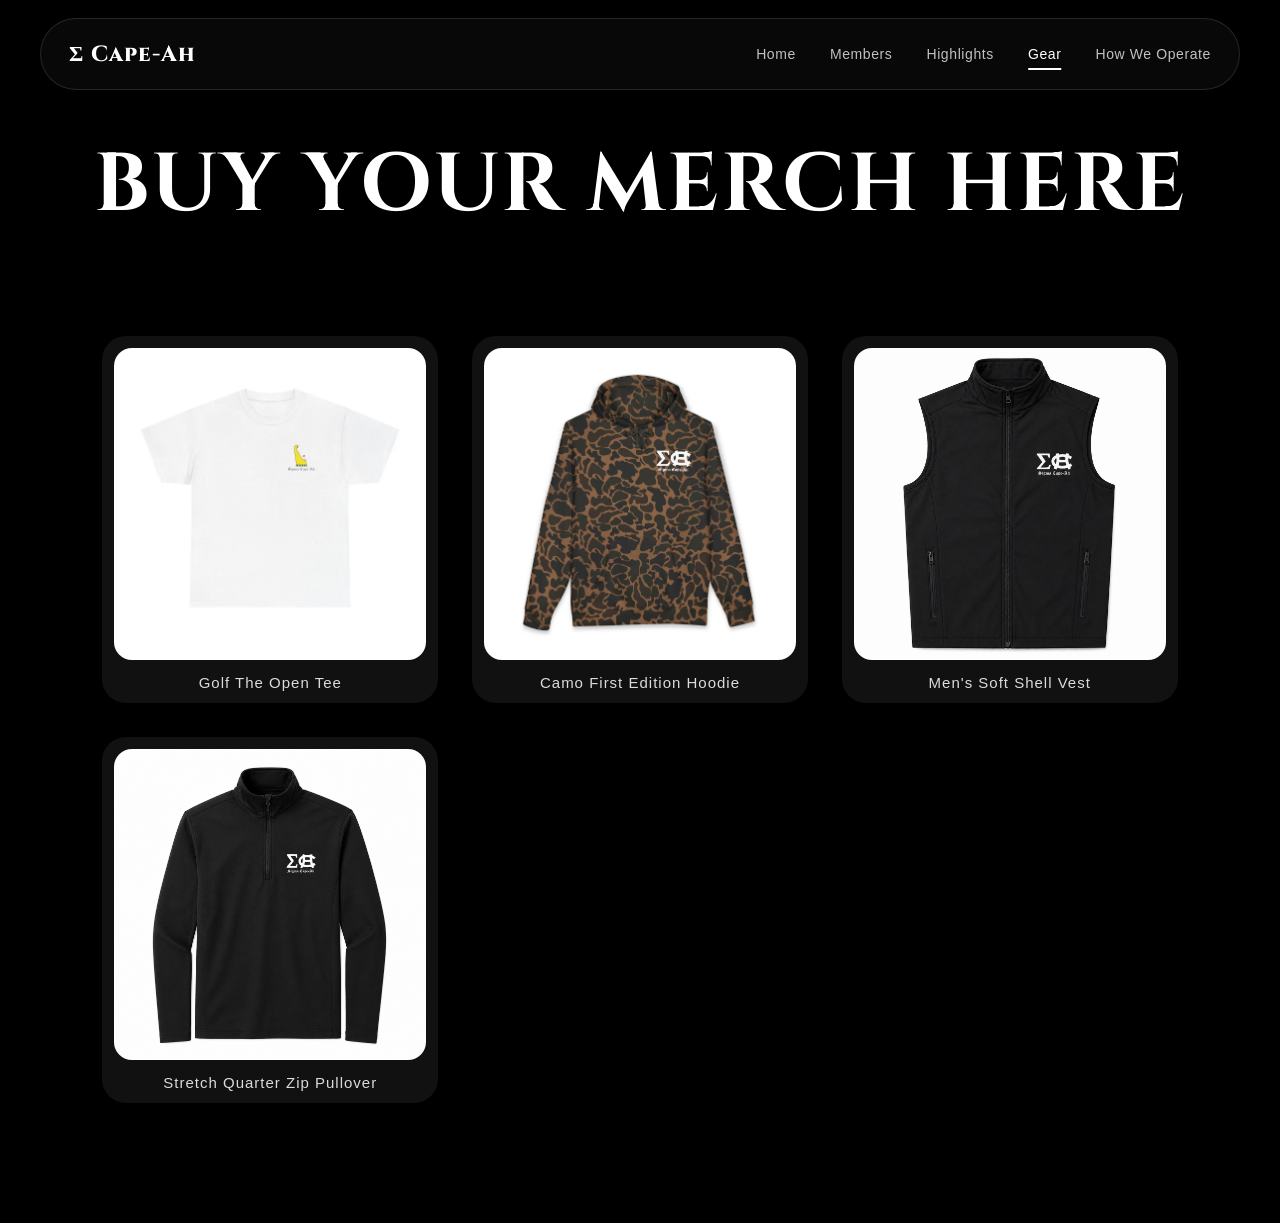
==== gear.html @ bfe8ae42 "gear Co-authored-by: Copilot <copilot@github.com>" ====
<!DOCTYPE html>
<html lang="en">
<head>
  <meta charset="UTF-8" />
  <meta name="viewport" content="width=device-width, initial-scale=1.0"/>
  <title>Gear | Sigma Cape-Ah</title>

  <link href="https://fonts.googleapis.com/css2?family=Cinzel:wght@500;700&family=Inter:wght@300;400;500&display=swap" rel="stylesheet">
  <link rel="stylesheet" href="styles.css" />
</head>

<body class="gear-page">

  <!-- NAVBAR -->
  <header class="navbar">
    <a href="index.html" class="logo">Σ Cape-Ah</a>

    <nav class="nav-links">
      <a href="index.html">Home</a>
      <a href="members.html">Members</a>
      <a href="highlights.html">Highlights</a>
      <a href="gear.html" class="active">Gear</a>
      <a href="operate.html">How We Operate</a>
    </nav>
  </header>

  <!-- PAGE TITLE -->
  <section class="gear-header">
    <h1>Buy Your Merch Here</h1>
  </section>

  <!-- GRID -->
  <section class="gear-section">

    <div class="gear-grid">

      <!-- ITEM 1 -->
      <a href="product1.html" class="gear-card">
        <img src="images/product1.png" alt="Gear Item">
        <p>Golf The Open Tee</p>
      </a>

      <!-- ITEM 2 -->
      <a href="product2.html" class="gear-card">
        <img src="images/product2.png" alt="Gear Item">
        <p>Camo First Edition Hoodie</p>
      </a>

      <!-- ITEM 3 -->
      <a href="product3.html" class="gear-card">
        <img src="images/product3.png" alt="Gear Item">
        <p>Men's Soft Shell Vest</p>
      </a>

      <!-- ADD MORE BELOW -->
      <a href="product4.html" class="gear-card">
        <img src="images/product4.png" alt="Gear Item">
        <p>Stretch Quarter Zip Pullover</p>
      </a>

    </div>

  </section>

</body>
</html>
---- styles.css ----
* {
  margin: 0;
  padding: 0;
  box-sizing: border-box;
}

body {
  background: #000;
  color: white;
  font-family: "Inter", sans-serif;
}

/* =======================
   MAIN NAVBAR - HOME PAGE
======================= */
.navbar {
  position: fixed;
  top: 18px;
  left: 50%;
  transform: translateX(-50%);
  width: calc(100% - 50px);
  max-width: 1200px;
  height: 72px;
  padding: 0 28px;
  display: flex;
  align-items: center;
  justify-content: space-between;
  background: rgba(12, 12, 12, 0.72);
  backdrop-filter: blur(18px);
  border: 1px solid rgba(255, 255, 255, 0.12);
  border-radius: 100px;
  z-index: 1000;
  transition: 0.35s ease;
}

.navbar.scrolled {
  top: 10px;
  height: 64px;
  background: rgba(0, 0, 0, 0.9);
  box-shadow: 0 18px 50px rgba(0, 0, 0, 0.55);
}

.logo {
  font-family: "Cinzel", serif;
  color: white;
  text-decoration: none;
  font-size: 22px;
  font-weight: 800;
  letter-spacing: 1px;
}

.nav-links {
  display: flex;
  gap: 34px;
}

.nav-links a {
  position: relative;
  color: rgba(255, 255, 255, 0.75);
  text-decoration: none;
  font-size: 14px;
  font-weight: 500;
  letter-spacing: 0.6px;
  transition: 0.25s ease;
}

.nav-links a:hover,
.nav-links a.active {
  color: white;
}

.nav-links a::after {
  content: "";
  position: absolute;
  left: 50%;
  bottom: -8px;
  width: 0;
  height: 2px;
  background: white;
  transform: translateX(-50%);
  transition: width 0.28s ease;
}

.nav-links a:hover::after,
.nav-links a.active::after {
  width: 100%;
}

/* =======================
   HOME HERO
======================= */
.hero {
  position: relative;
  height: 100vh;
  background-image: url("images/hero.JPG");
  background-size: cover;
  background-position: center;
  display: flex;
  align-items: center;
  justify-content: center;
}

.hero-overlay {
  position: absolute;
  inset: 0;
  background:
    linear-gradient(to bottom, rgba(0,0,0,0.35), #000),
    radial-gradient(circle at center, rgba(255,255,255,0.08), transparent 45%);
}

.hero-content {
  position: relative;
  z-index: 2;
  text-align: center;
  padding: 0 20px;
  animation: fadeUp 1s ease forwards;
}

.hero-content h1 {
  font-family: "Cinzel", serif;
  font-size: clamp(58px, 9vw, 130px);
  font-weight: 800;
  letter-spacing: 3px;
  text-transform: uppercase;
}

.hero-content p {
  margin-top: 18px;
  font-size: clamp(16px, 2vw, 26px);
  font-weight: 300;
  letter-spacing: 1.5px;
  opacity: 0.48;
}

/* =======================
   ABOUT SECTION
======================= */
.about-section {
  padding: 110px 8%;
  background: #000;
}

.about-row {
  display: grid;
  grid-template-columns: 1fr 1fr;
  gap: 80px;
  align-items: center;
}

.intro-row {
  margin-bottom: 55px;
}

.bottom-row {
  margin-top: 85px;
}

.section-label {
  font-family: "Cinzel", serif;
  color: rgba(255, 255, 255, 0.48);
  letter-spacing: 3px;
  text-transform: uppercase;
  margin-bottom: 18px;
}

.about-text h2 {
  font-family: "Cinzel", serif;
  font-size: clamp(34px, 5vw, 68px);
  line-height: 1.05;
  margin-bottom: 24px;
  text-transform: uppercase;
}

.about-text p:last-child {
  color: rgba(255, 255, 255, 0.68);
  line-height: 1.8;
  font-size: 16px;
  max-width: 620px;
}

.side-text {
  align-self: end;
}

.wide-image {
  width: 100%;
  height: 620px;
  overflow: hidden;
}

.wide-image img {
  width: 100%;
  height: 100%;
  object-fit: cover;
}

.blend-image {
  width: 100%;
  display: flex;
  justify-content: flex-end;
}

.blend-image img {
  width: 100%;
  max-width: 620px;
  height: auto;
  display: block;
  object-fit: contain;
  border: none;
  background: transparent;
}

/* =======================
   MEMBERS PAGE
======================= */
.members-page {
  background: #4A5168;
  color: white;
}

/* MEMBERS NAV AREA */
.members-top {
  background: #4A5168;
  padding: 34px 8% 26px;
}

.members-navbar {
  display: flex;
  align-items: center;
  justify-content: space-between;
}

.members-logo {
  font-family: "Cinzel", serif;
  color: white;
  text-decoration: none;
  font-size: 24px;
  font-weight: 800;
  letter-spacing: 1px;
}

.members-nav-links {
  display: flex;
  gap: 34px;
}

.members-nav-links a {
  position: relative;
  color: rgba(255,255,255,0.75);
  text-decoration: none;
  font-size: 14px;
  font-weight: 600;
  letter-spacing: 0.6px;
  transition: 0.25s ease;
}

.members-nav-links a:hover,
.members-nav-links a.active {
  color: white;
}

.members-nav-links a::after {
  content: "";
  position: absolute;
  left: 50%;
  bottom: -8px;
  width: 0;
  height: 2px;
  background: white;
  transform: translateX(-50%);
  transition: width 0.28s ease;
}

.members-nav-links a:hover::after,
.members-nav-links a.active::after {
  width: 100%;
}

/* MEMBERS HERO IMAGE */
.members-hero {
  width: 100%;
  background: #4A5168;
  display: flex;
  justify-content: center;
  padding: 0 0 70px;
}

.members-hero img {
  width: 100%;
  max-width: 1400px;
  height: auto;
  display: block;
}

/* MEMBERS LIST */
.members-section {
  background: #4A5168;
  padding: 70px 8% 110px;
  display: flex;
  flex-direction: column;
  gap: 45px;
}

.member-card {
  display: grid;
  grid-template-columns: 260px 1fr;
  gap: 50px;
  align-items: center;
  background: rgba(0,0,0,0.16);
  padding: 30px;
  border-radius: 22px;
  border: 1px solid rgba(255,255,255,0.13);
}

.member-card img {
  width: 260px;
  height: 260px;
  object-fit: cover;
  border-radius: 18px;
  transition: 0.35s ease;
}

.member-card:hover img {
  transform: scale(1.03);
}

.member-subtitle {
  font-family: "Cinzel", serif;
  font-size: 13px;
  letter-spacing: 3px;
  text-transform: uppercase;
  color: rgba(255,255,255,0.65);
  margin-bottom: 12px;
}

.member-card h2 {
  font-family: "Cinzel", serif;
  font-size: 38px;
  margin-bottom: 12px;
  text-transform: uppercase;
  color: white;
}

.member-card p:last-child {
  font-size: 16px;
  line-height: 1.7;
  color: rgba(255,255,255,0.8);
  max-width: 700px;
}

/* =======================
   ANIMATIONS
======================= */
@keyframes fadeUp {
  from {
    opacity: 0;
    transform: translateY(22px);
  }

  to {
    opacity: 1;
    transform: translateY(0);
  }
}

/* =======================
   RESPONSIVE
======================= */
@media (max-width: 900px) {
  .about-row {
    grid-template-columns: 1fr;
    gap: 45px;
  }

  .wide-image {
    height: 420px;
  }

  .blend-image {
    justify-content: center;
  }

  .members-navbar {
    flex-direction: column;
    gap: 22px;
  }

  .members-nav-links {
    gap: 18px;
    flex-wrap: wrap;
    justify-content: center;
  }

  .member-card {
    grid-template-columns: 1fr;
  }

  .member-card img {
    width: 100%;
    height: 330px;
  }
}

@media (max-width: 800px) {
  .navbar {
    width: calc(100% - 24px);
    padding: 0 18px;
  }

  .nav-links {
    gap: 15px;
  }

  .nav-links a {
    font-size: 12px;
  }

  .about-section {
    padding: 80px 6%;
  }
}

/* FIX OPERATE PAGE SPACING + VISIBILITY */
.operate-hero {
  height: 75vh;
  padding-top: 120px;
  background-color: #000;
  background-position: center;
}

.operate-hero::before {
  content: "";
  position: absolute;
  top: 0;
  left: 0;
  height: 160px;
  width: 100%;
  background: #000;
  z-index: 1;
}

.operate-hero .hero-overlay {
  z-index: 1;
  background: linear-gradient(to bottom, rgba(0,0,0,0.25), #000);
}

.operate-hero .hero-content {
  z-index: 2;
  margin-top: 40px;
}

.operate-hero .hero-content h1 {
  font-size: clamp(48px, 7vw, 105px);
}

.about-section,
.about-text,
.about-text h2,
.about-text p,
.section-label {
  opacity: 1 !important;
}

.about-text h2 {
  color: #fff !important;
}

.about-text p:last-child {
  color: rgba(255,255,255,0.78) !important;
}

.section-label {
  color: rgba(255,255,255,0.55) !important;
}

.wide-image {
  height: auto;
  overflow: visible;
}

.wide-image img {
  height: auto;
  object-fit: contain;
  opacity: 1 !important;
  filter: none !important;
  display: block;
}

/* FINAL OPERATE PAGE FIX */
body.operate-page {
  background: #000;
  color: #fff;
}

body.operate-page .navbar {
  position: relative;
  top: auto;
  left: auto;
  transform: none;
  margin: 35px auto 0;
}

body.operate-page .operate-spacer {
  height: 120px;
  background: #000;
}

body.operate-page .about-section {
  padding: 90px 8% 110px;
  background: #000;
}

body.operate-page .section-label {
  color: rgba(255,255,255,0.65) !important;
  opacity: 1 !important;
}

body.operate-page .about-text h2 {
  color: #fff !important;
  opacity: 1 !important;
  text-shadow: none !important;
  filter: none !important;
  background: none !important;
  -webkit-text-fill-color: #fff !important;
}

body.operate-page .about-text p {
  color: rgba(255,255,255,0.82) !important;
  opacity: 1 !important;
}

body.operate-page .wide-image {
  height: auto;
  overflow: visible;
  margin-top: 60px;
}

body.operate-page .wide-image img {
  width: 100%;
  height: auto;
  object-fit: contain;
  display: block;
  opacity: 1 !important;
  filter: none !important;
}

/* =======================
   PASSWORD SCREEN (UPGRADED)
======================= */

#passwordOverlay {
  position: fixed;
  inset: 0;
  background:
    linear-gradient(rgba(0,0,0,0.75), rgba(0,0,0,0.95)),
    url("images/hero.JPG");
  background-size: cover;
  background-position: center;
  z-index: 99999;

  display: flex;
  align-items: center;
  justify-content: center;
}

/* BOX */
.passwordBox {
  width: 90%;
  max-width: 430px;
  padding: 42px 38px;

  background: rgba(10,10,10,0.75);
  backdrop-filter: blur(18px);

  border-radius: 26px;
  border: 1px solid rgba(255,255,255,0.15);

  text-align: center;
  color: white;

  box-shadow: 0 30px 80px rgba(0,0,0,0.6);
}

/* SMALL LABEL */
.password-label {
  font-family: "Cinzel", serif;
  font-size: 12px;
  letter-spacing: 3px;
  text-transform: uppercase;
  color: rgba(255,255,255,0.5);
  margin-bottom: 12px;
}

/* TITLE */
.passwordBox h2 {
  font-family: "Cinzel", serif;
  font-size: 34px;
  margin-bottom: 26px;
  letter-spacing: 1px;
}

/* INPUT */
.passwordBox input {
  width: 100%;
  padding: 15px;
  margin-bottom: 16px;

  border-radius: 14px;
  border: 1px solid rgba(255,255,255,0.2);

  background: rgba(255,255,255,0.08);
  color: white;

  outline: none;
  font-size: 15px;
  text-align: center;
}

.passwordBox input::placeholder {
  color: rgba(255,255,255,0.45);
}

/* BUTTON */
.passwordBox button {
  width: 100%;
  padding: 15px;

  border: none;
  border-radius: 14px;

  background: white;
  color: black;

  font-weight: 800;
  letter-spacing: 0.5px;

  cursor: pointer;
  transition: 0.25s ease;
}

.passwordBox button:hover {
  transform: translateY(-2px);
  background: rgba(255,255,255,0.85);
}

/* ERROR */
#passwordError {
  margin-top: 14px;
  color: #ff6b6b;
  font-size: 14px;
}

/* =======================
   HOME SCROLL CUE
======================= */
.scroll-cue {
  position: absolute;
  bottom: 34px;
  left: 50%;
  transform: translateX(-50%);
  z-index: 3;
  text-align: center;
  color: white;
}

.scroll-cue p {
  font-size: 13px;
  letter-spacing: 1.5px;
  text-transform: uppercase;
  opacity: 0.85;
  margin-bottom: 8px;
}

.scroll-cue span {
  display: block;
  font-size: 28px;
  animation: slowFlash 1.8s ease-in-out infinite;
}

@keyframes slowFlash {
  0%, 100% {
    opacity: 0.25;
    transform: translateY(0);
  }

  50% {
    opacity: 1;
    transform: translateY(8px);
  }
}

/* =======================
   UPCOMING EVENT SECTION
======================= */
.upcoming-section {
  background: #000;
  padding: 100px 8% 120px;
}

.event-card {
  margin-top: 30px;
  display: grid;
  grid-template-columns: 1fr 1fr;
  gap: 55px;
  align-items: center;
  background: rgba(255,255,255,0.045);
  border: 1px solid rgba(255,255,255,0.12);
  border-radius: 26px;
  padding: 34px;
}

.event-image img {
  width: 100%;
  height: 420px;
  object-fit: cover;
  border-radius: 20px;
}

.event-date {
  font-family: "Cinzel", serif;
  color: rgba(255,255,255,0.62);
  letter-spacing: 3px;
  text-transform: uppercase;
  margin-bottom: 16px;
}

.event-info h2 {
  font-family: "Cinzel", serif;
  font-size: clamp(34px, 5vw, 62px);
  text-transform: uppercase;
  margin-bottom: 18px;
}

.event-info p:last-child {
  color: rgba(255,255,255,0.72);
  line-height: 1.8;
  font-size: 16px;
  max-width: 620px;
}

@media (max-width: 850px) {
  .event-card {
    grid-template-columns: 1fr;
  }

  .event-image img {
    height: 320px;
  }
}

/* =======================
   HIGHLIGHTS PAGE
======================= */

.highlights-section {
  padding: 120px 8% 80px;
  background: #000;
}

.highlights-grid {
  margin-top: 30px;
  display: grid;
  grid-template-columns: repeat(3, 1fr);
  gap: 20px;
}

.highlights-grid img,
.highlights-grid video {
  width: 100%;
  height: 260px;
  object-fit: cover;
  border-radius: 18px;
  cursor: pointer;
  transition: 0.3s ease;
}

.highlights-grid img:hover,
.highlights-grid video:hover {
  transform: scale(1.03);
}

/* =======================
   MODAL FULLSCREEN
======================= */

#modal {
  position: fixed;
  inset: 0;
  background: rgba(0,0,0,0.95);
  display: none;
  align-items: center;
  justify-content: center;
  z-index: 99999;
}

#modal img,
#modal video {
  max-width: 90%;
  max-height: 90%;
  border-radius: 10px;
}

#closeBtn {
  position: absolute;
  top: 25px;
  right: 40px;
  font-size: 40px;
  color: white;
  cursor: pointer;
}

/* =======================
   MOBILE
======================= */

@media (max-width: 800px) {
  .highlights-grid {
    grid-template-columns: 1fr;
  }

  .highlights-grid img,
  .highlights-grid video {
    height: 240px;
  }
}

/* VIDEO CARD WRAPPER */
.video-card {
  position: relative;
  cursor: pointer;
}

/* MAKE VIDEO FILL CARD */
.video-card video {
  width: 100%;
  height: 260px;
  object-fit: cover;
  border-radius: 18px;
  display: block;
}

/* PLAY BUTTON */
.play-btn {
  position: absolute;
  top: 50%;
  left: 50%;
  transform: translate(-50%, -50%);
  width: 60px;
  height: 60px;
  border-radius: 50%;
  background: rgba(0,0,0,0.6);
  backdrop-filter: blur(6px);
  display: flex;
  align-items: center;
  justify-content: center;
  transition: 0.3s ease;
}

/* TRIANGLE ICON */
.play-btn::after {
  content: "";
  border-left: 16px solid white;
  border-top: 10px solid transparent;
  border-bottom: 10px solid transparent;
  margin-left: 4px;
}

/* HOVER EFFECT */
.video-card:hover .play-btn {
  transform: translate(-50%, -50%) scale(1.1);
  background: rgba(0,0,0,0.8);
}

/* FIX HIGHLIGHTS VIDEO PREVIEWS */
.video-card {
  position: relative;
  cursor: pointer;
  overflow: hidden;
  border-radius: 18px;
}

.video-card video {
  width: 100%;
  height: 260px;
  object-fit: cover;
  display: block;
  background: #111;
  border-radius: 18px;
}

/* STOP NAVBAR SLIDE-IN ON HIGHLIGHTS PAGE */
body.highlights-page .navbar {
  transition: none;
}

/* =======================
   CLEAN MOBILE NAVBAR FIX
======================= */
@media (max-width: 650px) {
  .navbar {
    position: absolute;
    top: 18px;
    width: calc(100% - 28px);
    height: auto;
    min-height: 92px;
    padding: 18px 20px;
    border-radius: 28px;
    flex-direction: column;
    gap: 16px;
  }

  .logo {
    font-size: 22px;
    line-height: 1;
    text-align: center;
    white-space: nowrap;
  }

  .nav-links {
    width: 100%;
    display: grid;
    grid-template-columns: repeat(2, 1fr);
    gap: 14px 18px;
    text-align: center;
  }

  .nav-links a {
    font-size: 13px;
    letter-spacing: 0.4px;
    white-space: nowrap;
  }

  .nav-links a::after {
    bottom: -5px;
  }

  .hero-content h1 {
    font-size: clamp(54px, 17vw, 86px);
    line-height: 1.05;
  }

  .hero-content p {
    font-size: 18px;
    line-height: 1.45;
  }
}

/* =========================
   MEMBERS DIVIDER
========================= */
.members-divider {
  width: 82%;
  height: 1px;
  margin: 90px auto 70px;
  background: linear-gradient(
    to right,
    transparent,
    rgba(255,255,255,0.35),
    transparent
  );
}

/* =========================
   BROTHERS SECTION
========================= */
.brothers-section {
  background: #4A5168;
  padding: 0 8% 120px;
}

.brothers-title {
  font-family: "Cinzel", serif;
  font-size: clamp(44px, 7vw, 90px);
  text-align: center;
  text-transform: uppercase;
  margin-bottom: 60px;
  letter-spacing: 2px;
}

.brothers-grid {
  display: grid;
  grid-template-columns: repeat(3, 1fr);
  gap: 26px;
}

.brother-card {
  background: rgba(0,0,0,0.18);
  border: 1px solid rgba(255,255,255,0.13);
  border-radius: 24px;
  padding: 24px;
  transition: 0.35s ease;
}

.brother-card:hover {
  transform: translateY(-8px);
  border-color: rgba(255,255,255,0.32);
  box-shadow: 0 24px 60px rgba(0,0,0,0.28);
}

.brother-card img {
  width: 100%;
  height: auto;
  max-height: 320px;
  object-fit: contain;
  border-radius: 18px;
  margin-bottom: 24px;
}

.brother-card img {
  transition: 0.4s ease;
}

.brother-card:hover img {
  transform: scale(1.05);
}

.brother-card h2 {
  font-family: "Cinzel", serif;
  font-size: 28px;
  text-transform: uppercase;
  margin-bottom: 12px;
}

.member-bullets {
  list-style: none;
  padding-left: 0;
  color: rgba(255,255,255,0.78);
}

.member-bullets li {
  position: relative;
  padding-left: 18px;
  margin-bottom: 9px;
  line-height: 1.5;
}

.member-bullets li::before {
  content: "•";
  position: absolute;
  left: 0;
  color: white;
}

/* MOBILE */
@media (max-width: 900px) {
  .brothers-grid {
    grid-template-columns: 1fr;
  }

  .brother-card img {
    height: 330px;
  }
}

/* =======================
   GEAR PAGE
======================= */
.gear-page {
  background: #000;
  color: white;
}

.gear-header {
  text-align: center;
  padding: 130px 20px 55px;
}

.gear-header h1 {
  font-family: "Cinzel", serif;
  font-size: clamp(48px, 7vw, 82px);
  letter-spacing: 2px;
  text-transform: uppercase;
}

.gear-section {
  padding: 40px 8% 120px;
}

.gear-grid {
  display: grid;
  grid-template-columns: repeat(3, 1fr);
  gap: 34px;
}

.gear-card {
  display: block;
  text-decoration: none;
  color: white;
  background: #111;
  padding: 12px;
  border-radius: 24px;
  transition: 0.3s ease;
}

.gear-card img {
  width: 100%;
  aspect-ratio: 1 / 1;
  object-fit: cover;
  border-radius: 18px;
  display: block;
  background: #222;
}

.gear-card p {
  margin-top: 14px;
  font-size: 15px;
  letter-spacing: 1px;
  text-align: center;
  color: rgba(255,255,255,0.85);
}

.gear-card:hover {
  transform: translateY(-8px) scale(1.02);
  box-shadow: 0 24px 60px rgba(255,255,255,0.08);
}

@media (max-width: 850px) {
  .gear-grid {
    grid-template-columns: 1fr;
  }
}

* {
  margin: 0;
  padding: 0;
  box-sizing: border-box;
}

body {
  background: #020202;
  color: white;
  font-family: Arial, Helvetica, sans-serif;
  min-height: 100vh;
}

/* =======================
   PRODUCT PAGES
======================= */

.product-body {
  margin: 0;
  min-height: 100vh;
  background: #020202;
  color: white;
  font-family: "Inter", Arial, sans-serif;
  overflow-x: hidden;
}

.product-body a {
  color: inherit;
  text-decoration: none;
}

/* BACK BUTTON */
.product-back {
  position: fixed;
  top: 145px;
  left: 36px;
  width: 72px;
  height: 72px;
  border-radius: 50%;
  background: rgba(255,255,255,0.1);
  color: white;
  font-size: 44px;
  display: flex;
  align-items: center;
  justify-content: center;
  z-index: 90;
  transition: 0.25s ease;
}

.product-back:hover {
  background: rgba(255,255,255,0.18);
  transform: scale(1.05);
}

/* MAIN LAYOUT */
.product-layout {
  min-height: 100vh;
  padding: 220px 8% 90px;
  display: grid;
  grid-template-columns: 1.15fr 0.85fr;
  gap: 80px;
  align-items: center;
}

/* LEFT IMAGE SECTION */
.product-left {
  position: relative;
  display: flex;
  flex-direction: column;
  align-items: center;
}

/* SAME IMAGE FRAME FOR EVERY PRODUCT */
.product-image-card {
  width: 100%;
  max-width: 700px;
  height: 540px;
  background: #fff;
  border-radius: 18px;
  display: flex;
  align-items: center;
  justify-content: center;
  overflow: hidden;
}

.product-image-card img,
.product-main-image {
  width: 88%;
  height: 88%;
  object-fit: contain;
  display: block;
}

/* ARROWS */
.product-arrow {
  position: absolute;
  top: 270px;
  width: 76px;
  height: 76px;
  border-radius: 50%;
  border: none;
  background: white;
  color: black;
  font-size: 54px;
  font-weight: 900;
  cursor: pointer;
  z-index: 10;
  box-shadow: 0 18px 35px rgba(0,0,0,0.45);
  display: flex;
  align-items: center;
  justify-content: center;
  line-height: 1;
  padding-bottom: 7px;
}

.product-arrow-left {
  left: -54px;
}

.product-arrow-right {
  right: -54px;
}

/* DOTS */
.product-dots {
  margin-top: 30px;
  display: flex;
  gap: 22px;
  justify-content: center;
}

.product-dot,
.dot {
  width: 16px;
  height: 16px;
  border-radius: 50%;
  border: none;
  background: white;
  opacity: 0.28;
  cursor: pointer;
}

.product-dot.active,
.dot.active {
  opacity: 1;
}

/* RIGHT TEXT SECTION */
.product-info,
.product-right {
  max-width: 560px;
}

.product-label {
  font-size: 17px;
  letter-spacing: 2px;
  color: rgba(255,255,255,0.65);
  margin-bottom: 26px;
  font-weight: 500;
}

.product-info h1,
.product-right h1 {
  font-size: clamp(46px, 5vw, 74px);
  line-height: 1.03;
  font-weight: 900;
  margin-bottom: 26px;
}

.product-price {
  font-size: 34px;
  font-weight: 900;
  margin-bottom: 32px;
}

.product-description {
  font-size: 20px;
  line-height: 1.65;
  color: rgba(255,255,255,0.76);
  margin-bottom: 48px;
}

.product-buy,
.product-button {
  width: 340px;
  height: 76px;
  background: white;
  color: black !important;
  border: none;
  border-radius: 999px;
  display: flex;
  align-items: center;
  justify-content: center;
  font-size: 24px;
  font-weight: 900;
  cursor: pointer;
}

/* MOBILE */
@media (max-width: 950px) {
  .product-layout {
    grid-template-columns: 1fr;
    padding: 190px 6% 80px;
    gap: 55px;
  }

  .product-image-card {
    height: 430px;
  }

  .product-arrow {
    top: 215px;
    width: 58px;
    height: 58px;
    font-size: 40px;
  }

  .product-arrow-left {
    left: -18px;
  }

  .product-arrow-right {
    right: -18px;
  }

  .product-info,
  .product-right {
    text-align: center;
    margin: 0 auto;
  }

  .product-buy,
  .product-button {
    margin: 0 auto;
    width: 100%;
    max-width: 340px;
  }

  .product-back {
    top: 120px;
    left: 22px;
    width: 58px;
    height: 58px;
    font-size: 36px;
  }
}
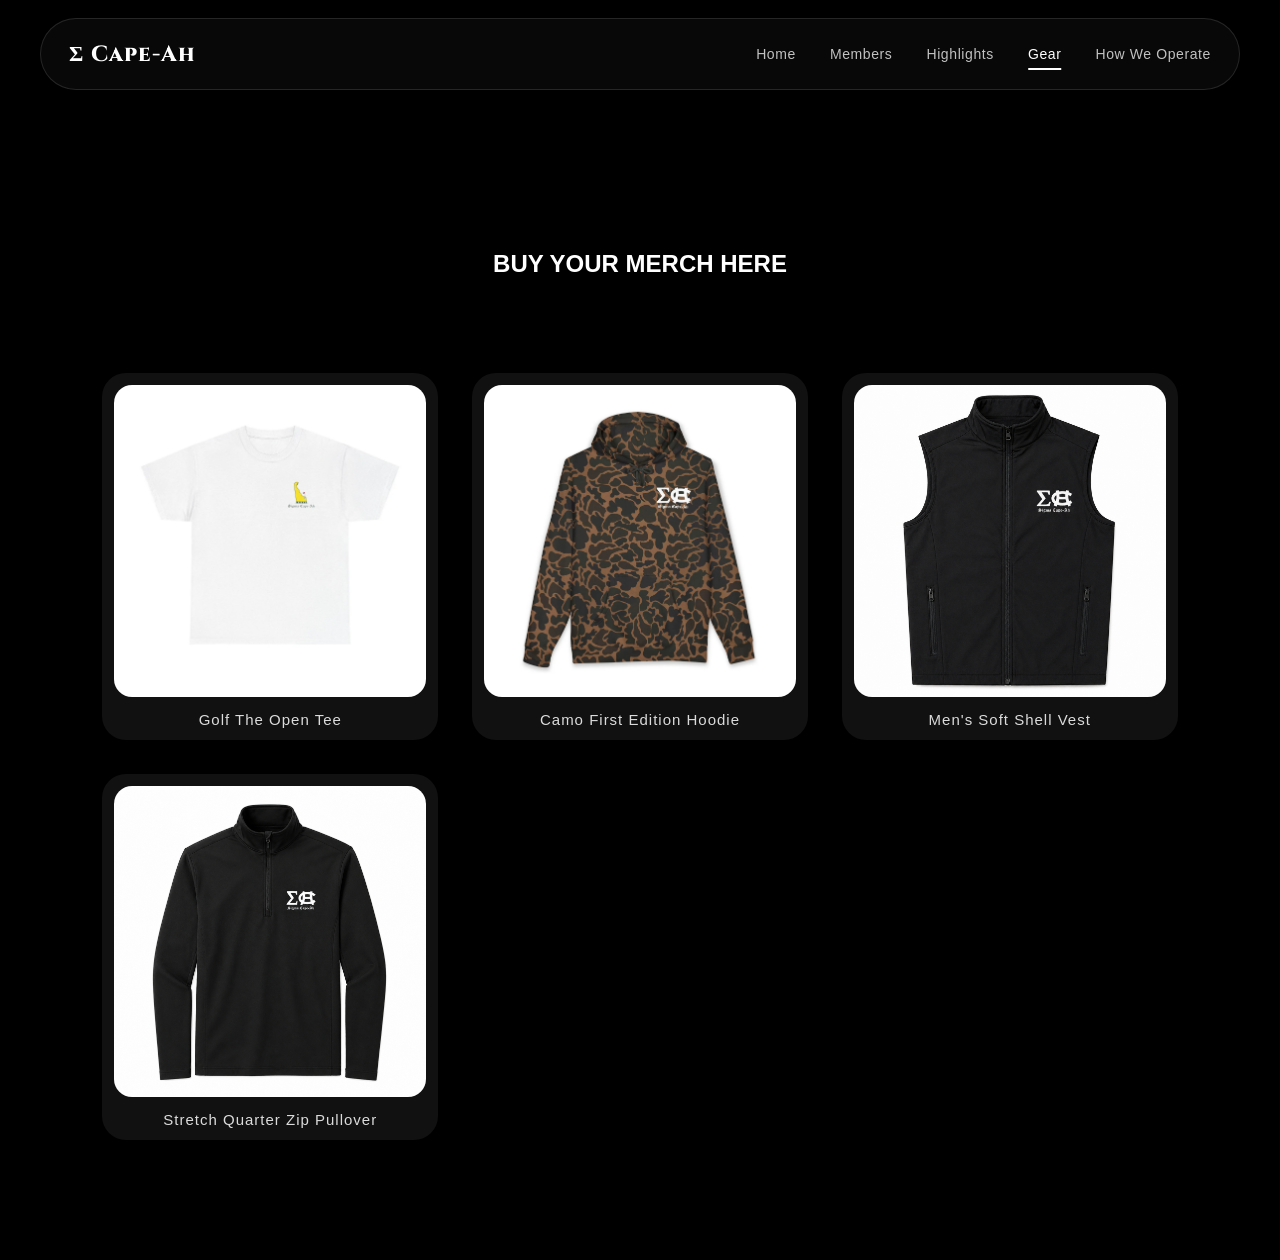
==== commit 8ba61e88: "update  nav" ====
--- a/gear.html
+++ b/gear.html
@@ -6,7 +6,7 @@
   <title>Gear | Sigma Cape-Ah</title>
 
   <link href="https://fonts.googleapis.com/css2?family=Cinzel:wght@500;700&family=Inter:wght@300;400;500&display=swap" rel="stylesheet">
-  <link rel="stylesheet" href="styles.css" />
+  <link rel="stylesheet" href="styles.css?v=10" />
 </head>
 
 <body class="gear-page">
@@ -26,7 +26,7 @@
 
   <!-- PAGE TITLE -->
   <section class="gear-header">
-    <h1>Buy Your Merch Here</h1>
+    <h2 class="gear-title">BUY YOUR MERCH HERE</h2>
   </section>
 
   <!-- GRID -->
--- a/styles.css
+++ b/styles.css
@@ -1365,4 +1365,22 @@
     height: 58px;
     font-size: 36px;
   }
+}
+
+.gear-title {
+  margin-top: 120px;
+}
+
+@media (max-width: 768px) {
+  .gear-title {
+    margin-top: 150px;
+  }
+}
+
+@media (max-width: 768px) {
+  .nav-links a[href="operate.html"] {
+    grid-column: 1 / 3;
+    justify-self: center;
+    text-align: center;
+  }
 }
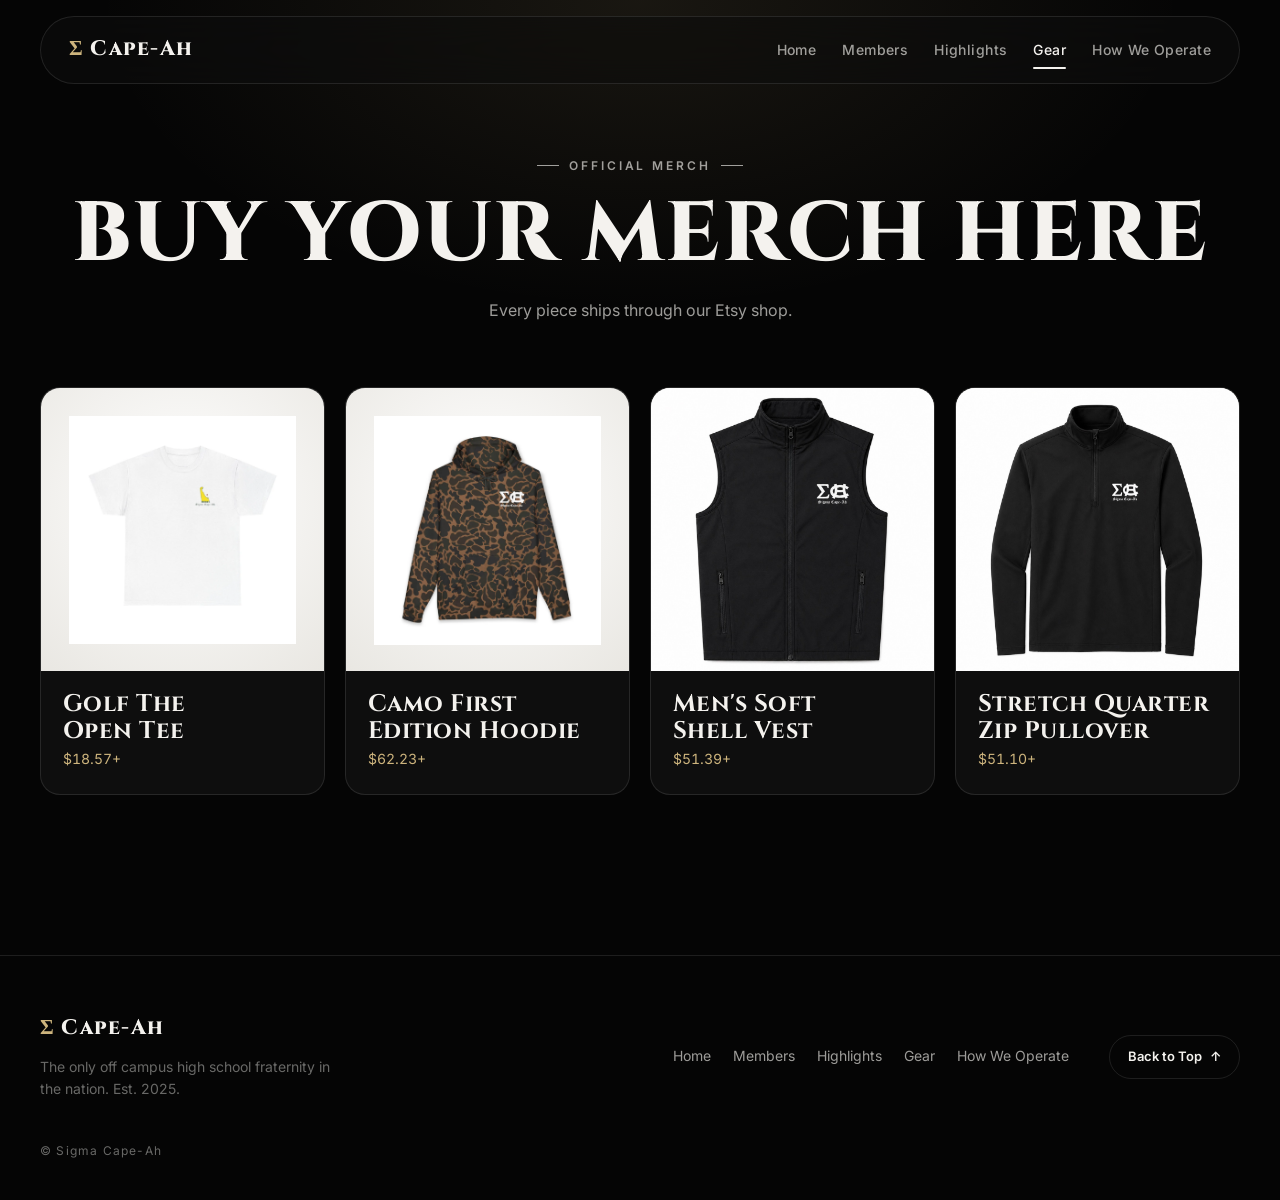
==== commit 90c07523: "Rebuild site to be responsive on phone, tablet, and desktop Rewrite every page with a shared stylesh" ====
--- a/gear.html
+++ b/gear.html
@@ -2,65 +2,127 @@
 <html lang="en">
 <head>
   <meta charset="UTF-8" />
-  <meta name="viewport" content="width=device-width, initial-scale=1.0"/>
+  <meta name="viewport" content="width=device-width, initial-scale=1.0, viewport-fit=cover" />
   <title>Gear | Sigma Cape-Ah</title>
+  <meta name="description" content="Official Sigma Cape-Ah merch: tees, hoodies, vests, and quarter zips." />
+  <meta name="theme-color" content="#050505" />
+  <meta property="og:title" content="Gear | Sigma Cape-Ah" />
+  <meta property="og:description" content="Official Sigma Cape-Ah merch: tees, hoodies, vests, and quarter zips." />
+  <meta property="og:image" content="images/web/hero.jpg" />
+  <link rel="icon" href="data:image/svg+xml,%3Csvg xmlns='http://www.w3.org/2000/svg' viewBox='0 0 100 100'%3E%3Crect width='100' height='100' rx='22' fill='%23050505'/%3E%3Ctext x='50' y='70' font-size='62' text-anchor='middle' fill='%23cdb47d' font-family='serif'%3E%CE%A3%3C/text%3E%3C/svg%3E" />
 
-  <link href="https://fonts.googleapis.com/css2?family=Cinzel:wght@500;700&family=Inter:wght@300;400;500&display=swap" rel="stylesheet">
-  <link rel="stylesheet" href="styles.css?v=10" />
+  <link rel="preconnect" href="https://fonts.googleapis.com" />
+  <link rel="preconnect" href="https://fonts.gstatic.com" crossorigin />
+  <link href="https://fonts.googleapis.com/css2?family=Cinzel:wght@500;600;700;800&family=Inter:wght@300;400;500;600&display=swap" rel="stylesheet" />
+  <link rel="stylesheet" href="styles.css?v=20" />
+
+  <script>
+    document.documentElement.classList.add("js");
+    try { if (sessionStorage.getItem("siteAccess") === "granted") document.documentElement.classList.add("access-granted"); } catch (e) {}
+  </script>
+  <script src="script.js?v=20" defer></script>
 </head>
 
-<body class="gear-page">
+<body>
 
-  <!-- NAVBAR -->
+  <a class="skip-link" href="#main">Skip to Content</a>
+
   <header class="navbar">
-    <a href="index.html" class="logo">Σ Cape-Ah</a>
+    <a href="index.html" class="logo" translate="no"><span>Σ</span> Cape-Ah</a>
 
-    <nav class="nav-links">
+    <nav class="nav-links" aria-label="Main">
       <a href="index.html">Home</a>
       <a href="members.html">Members</a>
       <a href="highlights.html">Highlights</a>
-      <a href="gear.html" class="active">Gear</a>
+      <a href="gear.html" aria-current="page">Gear</a>
       <a href="operate.html">How We Operate</a>
     </nav>
+
+    <button class="menu-toggle" type="button" aria-expanded="false" aria-controls="menu-sheet" aria-label="Open menu">
+      <span></span><span></span>
+    </button>
   </header>
 
-  <!-- PAGE TITLE -->
-  <section class="gear-header">
-    <h2 class="gear-title">BUY YOUR MERCH HERE</h2>
-  </section>
+  <nav class="menu-sheet" id="menu-sheet" aria-label="Mobile">
+    <a href="index.html" style="--i:0"><small>01</small>Home</a>
+    <a href="members.html" style="--i:1"><small>02</small>Members</a>
+    <a href="highlights.html" style="--i:2"><small>03</small>Highlights</a>
+    <a href="gear.html" style="--i:3" aria-current="page"><small>04</small>Gear</a>
+    <a href="operate.html" style="--i:4"><small>05</small>How We Operate</a>
+  </nav>
 
-  <!-- GRID -->
-  <section class="gear-section">
+  <main id="main">
 
-    <div class="gear-grid">
+    <section class="page-head">
+      <div class="wrap">
+        <p class="label reveal">Official Merch</p>
+        <h1 class="reveal" style="--d:1">Buy Your Merch Here</h1>
+        <p class="reveal" style="--d:2">Every piece ships through our Etsy shop.</p>
+      </div>
+    </section>
 
-      <!-- ITEM 1 -->
-      <a href="product1.html" class="gear-card">
-        <img src="images/product1.png" alt="Gear Item">
-        <p>Golf The Open Tee</p>
-      </a>
+    <section class="section" aria-label="Products" style="padding-top:24px">
+      <div class="wrap">
+        <div class="gear-grid">
+        <a href="product1.html" class="gear-card reveal" style="--d:0">
+          <div class="gear-img">
+            <img src="images/web/product1.png" alt="" width="997" height="1000" loading="lazy" decoding="async" />
+          </div>
+          <div class="gear-meta">
+            <h2>Golf The Open Tee</h2>
+            <span class="price">$18.57+</span>
+          </div>
+        </a>
+        <a href="product2.html" class="gear-card reveal" style="--d:1">
+          <div class="gear-img">
+            <img src="images/web/product2.png" alt="" width="990" height="1000" loading="lazy" decoding="async" />
+          </div>
+          <div class="gear-meta">
+            <h2>Camo First Edition Hoodie</h2>
+            <span class="price">$62.23+</span>
+          </div>
+        </a>
+        <a href="product3.html" class="gear-card reveal" style="--d:2">
+          <div class="gear-img">
+            <img src="images/web/product3.jpg" alt="" width="968" height="1000" loading="lazy" decoding="async" class="fill" />
+          </div>
+          <div class="gear-meta">
+            <h2>Men&#x27;s Soft Shell Vest</h2>
+            <span class="price">$51.39+</span>
+          </div>
+        </a>
+        <a href="product4.html" class="gear-card reveal" style="--d:3">
+          <div class="gear-img">
+            <img src="images/web/product4.jpg" alt="" width="1000" height="978" loading="lazy" decoding="async" class="fill" />
+          </div>
+          <div class="gear-meta">
+            <h2>Stretch Quarter Zip Pullover</h2>
+            <span class="price">$51.10+</span>
+          </div>
+        </a>
+        </div>
+      </div>
+    </section>
 
-      <!-- ITEM 2 -->
-      <a href="product2.html" class="gear-card">
-        <img src="images/product2.png" alt="Gear Item">
-        <p>Camo First Edition Hoodie</p>
-      </a>
+  </main>
 
-      <!-- ITEM 3 -->
-      <a href="product3.html" class="gear-card">
-        <img src="images/product3.png" alt="Gear Item">
-        <p>Men's Soft Shell Vest</p>
-      </a>
-
-      <!-- ADD MORE BELOW -->
-      <a href="product4.html" class="gear-card">
-        <img src="images/product4.png" alt="Gear Item">
-        <p>Stretch Quarter Zip Pullover</p>
-      </a>
-
+  <footer class="site-footer">
+    <div class="wrap footer-inner">
+      <div class="footer-brand">
+        <a href="index.html" class="logo" translate="no"><span>Σ</span> Cape-Ah</a>
+        <p>The only off campus high school fraternity in the nation. Est.&nbsp;2025.</p>
+      </div>
+      <nav class="footer-links" aria-label="Footer">
+        <a href="index.html">Home</a>
+        <a href="members.html">Members</a>
+        <a href="highlights.html">Highlights</a>
+        <a href="gear.html">Gear</a>
+        <a href="operate.html">How We Operate</a>
+      </nav>
+      <button class="to-top" type="button" data-to-top>Back to Top <span aria-hidden="true">↑</span></button>
+      <p class="footer-copy" translate="no">© Sigma Cape-Ah</p>
     </div>
-
-  </section>
+  </footer>
 
 </body>
-</html>+</html>
--- a/styles.css
+++ b/styles.css
@@ -1,89 +1,487 @@
-* {
+/* =========================================================
+   Sigma Cape-Ah — shared styles
+   Phone first; tablet at 720px, desktop at 1024px.
+========================================================= */
+
+:root {
+  --bg: #050505;
+  --surface: #0e0e0e;
+  --surface-2: #161616;
+  --line: rgba(255, 255, 255, 0.1);
+  --line-strong: rgba(255, 255, 255, 0.22);
+  --text: #f4f2ee;
+  --muted: rgba(244, 242, 238, 0.64);
+  --faint: rgba(244, 242, 238, 0.42);
+  --accent: #cdb47d;
+  --danger: #ff7a7a;
+
+  --serif: "Cinzel", "Times New Roman", serif;
+  --sans: "Inter", system-ui, -apple-system, "Segoe UI", sans-serif;
+
+  --gutter: max(16px, env(safe-area-inset-left));
+  --gutter-r: max(16px, env(safe-area-inset-right));
+  --max: 1200px;
+  --radius: 18px;
+  --ease: cubic-bezier(0.22, 1, 0.36, 1);
+  --nav-h: 60px;
+
+  color-scheme: dark;
+}
+
+@media (min-width: 720px) {
+  :root {
+    --gutter: max(32px, env(safe-area-inset-left));
+    --gutter-r: max(32px, env(safe-area-inset-right));
+    --nav-h: 68px;
+  }
+}
+
+*,
+*::before,
+*::after {
   margin: 0;
   padding: 0;
   box-sizing: border-box;
 }
 
+html {
+  -webkit-text-size-adjust: 100%;
+  scroll-behavior: smooth;
+  scroll-padding-top: calc(var(--nav-h) + 32px);
+}
+
+@media (pointer: fine) {
+  html { overscroll-behavior: none; }
+}
+
 body {
-  background: #000;
-  color: white;
-  font-family: "Inter", sans-serif;
+  background: var(--bg);
+  color: var(--text);
+  font-family: var(--sans);
+  font-size: 16px;
+  line-height: 1.6;
+  -webkit-font-smoothing: antialiased;
+  overflow-x: hidden;
+  touch-action: manipulation;
+  -webkit-tap-highlight-color: transparent;
+}
+
+body.is-locked { overflow: hidden; }
+
+img,
+video {
+  display: block;
+  max-width: 100%;
+  height: auto;
+}
+
+a { color: inherit; }
+
+button {
+  font: inherit;
+  color: inherit;
+  background: none;
+  border: 0;
+  cursor: pointer;
+}
+
+h1, h2, h3 {
+  font-family: var(--serif);
+  font-weight: 700;
+  line-height: 1.1;
+  text-wrap: balance;
+  letter-spacing: 0.02em;
+}
+
+p { text-wrap: pretty; }
+
+:focus-visible {
+  outline: 2px solid var(--accent);
+  outline-offset: 3px;
+  border-radius: 6px;
+}
+
+.skip-link {
+  position: fixed;
+  top: 8px;
+  left: 8px;
+  z-index: 3000;
+  padding: 10px 16px;
+  background: var(--text);
+  color: var(--bg);
+  border-radius: 999px;
+  font-weight: 600;
+  text-decoration: none;
+  transform: translateY(-150%);
+  transition: transform 0.2s var(--ease);
+}
+
+.skip-link:focus-visible { transform: translateY(0); }
+
+.wrap {
+  width: 100%;
+  max-width: calc(var(--max) + var(--gutter) + var(--gutter-r));
+  margin: 0 auto;
+  padding-left: var(--gutter);
+  padding-right: var(--gutter-r);
+}
+
+.label {
+  display: inline-flex;
+  align-items: center;
+  gap: 10px;
+  font-size: 12px;
+  font-weight: 600;
+  letter-spacing: 0.24em;
+  text-transform: uppercase;
+  color: var(--accent);
+}
+
+.label::before {
+  content: "";
+  width: 22px;
+  height: 1px;
+  background: currentColor;
 }
 
 /* =======================
-   MAIN NAVBAR - HOME PAGE
+   NAVBAR
 ======================= */
 .navbar {
   position: fixed;
-  top: 18px;
+  top: max(10px, env(safe-area-inset-top));
   left: 50%;
-  transform: translateX(-50%);
-  width: calc(100% - 50px);
+  z-index: 1000;
+  width: calc(100% - 20px);
   max-width: 1200px;
-  height: 72px;
-  padding: 0 28px;
+  height: var(--nav-h);
+  padding: 0 8px 0 20px;
   display: flex;
   align-items: center;
   justify-content: space-between;
-  background: rgba(12, 12, 12, 0.72);
-  backdrop-filter: blur(18px);
-  border: 1px solid rgba(255, 255, 255, 0.12);
-  border-radius: 100px;
-  z-index: 1000;
-  transition: 0.35s ease;
+  gap: 16px;
+  background: rgba(14, 14, 14, 0.62);
+  -webkit-backdrop-filter: blur(18px) saturate(140%);
+  backdrop-filter: blur(18px) saturate(140%);
+  border: 1px solid var(--line);
+  border-radius: 999px;
+  transform: translateX(-50%);
+  transition: background-color 0.35s ease, box-shadow 0.35s ease, border-color 0.35s ease;
 }
 
 .navbar.scrolled {
-  top: 10px;
-  height: 64px;
-  background: rgba(0, 0, 0, 0.9);
+  background: rgba(5, 5, 5, 0.9);
+  border-color: var(--line-strong);
   box-shadow: 0 18px 50px rgba(0, 0, 0, 0.55);
 }
 
 .logo {
-  font-family: "Cinzel", serif;
-  color: white;
+  font-family: var(--serif);
+  font-size: 19px;
+  font-weight: 800;
+  letter-spacing: 0.06em;
   text-decoration: none;
-  font-size: 22px;
-  font-weight: 800;
-  letter-spacing: 1px;
-}
+  white-space: nowrap;
+}
+
+.logo span { color: var(--accent); }
 
 .nav-links {
-  display: flex;
-  gap: 34px;
+  display: none;
+  gap: 26px;
+  padding-right: 18px;
 }
 
 .nav-links a {
   position: relative;
-  color: rgba(255, 255, 255, 0.75);
-  text-decoration: none;
+  color: var(--muted);
   font-size: 14px;
   font-weight: 500;
-  letter-spacing: 0.6px;
-  transition: 0.25s ease;
-}
-
-.nav-links a:hover,
-.nav-links a.active {
-  color: white;
+  letter-spacing: 0.03em;
+  text-decoration: none;
+  white-space: nowrap;
+  transition: color 0.25s ease;
 }
 
 .nav-links a::after {
   content: "";
   position: absolute;
-  left: 50%;
+  left: 0;
+  right: 0;
   bottom: -8px;
-  width: 0;
   height: 2px;
-  background: white;
-  transform: translateX(-50%);
-  transition: width 0.28s ease;
-}
+  background: var(--text);
+  border-radius: 2px;
+  transform: scaleX(0);
+  transition: transform 0.3s var(--ease);
+}
+
+.nav-links a:hover,
+.nav-links a[aria-current="page"] { color: var(--text); }
 
 .nav-links a:hover::after,
-.nav-links a.active::after {
+.nav-links a[aria-current="page"]::after { transform: scaleX(1); }
+
+.menu-toggle {
+  position: relative;
+  width: 46px;
+  height: 46px;
+  border-radius: 50%;
+  display: grid;
+  place-items: center;
+  transition: background-color 0.2s ease;
+}
+
+.menu-toggle:hover { background: rgba(255, 255, 255, 0.08); }
+
+.menu-toggle span {
+  position: absolute;
+  width: 20px;
+  height: 2px;
+  border-radius: 2px;
+  background: var(--text);
+  transition: transform 0.35s var(--ease), opacity 0.2s ease;
+}
+
+.menu-toggle span:nth-child(1) { transform: translateY(-4px); }
+.menu-toggle span:nth-child(2) { transform: translateY(4px); }
+.menu-open .menu-toggle span:nth-child(1) { transform: rotate(45deg); }
+.menu-open .menu-toggle span:nth-child(2) { transform: rotate(-45deg); }
+
+@media (min-width: 720px) {
+  .navbar {
+    top: max(16px, env(safe-area-inset-top));
+    width: calc(100% - 48px);
+    padding: 0 28px;
+  }
+  .logo { font-size: 21px; }
+  .nav-links { display: flex; padding-right: 0; }
+  .menu-toggle { display: none; }
+}
+
+/* Mobile menu sheet */
+.menu-sheet {
+  position: fixed;
+  inset: 0;
+  z-index: 900;
+  display: flex;
+  flex-direction: column;
+  justify-content: center;
+  padding: calc(var(--nav-h) + 40px) var(--gutter-r) max(40px, env(safe-area-inset-bottom)) var(--gutter);
+  background: rgba(5, 5, 5, 0.96);
+  -webkit-backdrop-filter: blur(20px);
+  backdrop-filter: blur(20px);
+  overscroll-behavior: contain;
+  opacity: 0;
+  visibility: hidden;
+  transition: opacity 0.35s ease, visibility 0s linear 0.35s;
+}
+
+.menu-open .menu-sheet {
+  opacity: 1;
+  visibility: visible;
+  transition: opacity 0.35s ease;
+}
+
+.menu-sheet a {
+  display: flex;
+  align-items: baseline;
+  gap: 16px;
+  padding: 12px 0;
+  font-family: var(--serif);
+  font-size: clamp(30px, 9vw, 44px);
+  font-weight: 700;
+  text-decoration: none;
+  border-bottom: 1px solid var(--line);
+  opacity: 0;
+  transform: translateY(18px);
+  transition: opacity 0.4s ease, transform 0.5s var(--ease), color 0.2s ease;
+}
+
+.menu-sheet a small {
+  font-family: var(--sans);
+  font-size: 12px;
+  font-weight: 500;
+  letter-spacing: 0.18em;
+  color: var(--faint);
+}
+
+.menu-sheet a[aria-current="page"] { color: var(--accent); }
+
+.menu-open .menu-sheet a {
+  opacity: 1;
+  transform: none;
+  transition-delay: calc(0.06s * var(--i) + 0.08s);
+}
+
+@media (min-width: 720px) {
+  .menu-sheet { display: none; }
+}
+
+/* =======================
+   BUTTONS
+======================= */
+.btn {
+  display: inline-flex;
+  align-items: center;
+  justify-content: center;
+  gap: 10px;
+  min-height: 50px;
+  padding: 0 28px;
+  border-radius: 999px;
+  font-size: 14px;
+  font-weight: 600;
+  letter-spacing: 0.08em;
+  text-transform: uppercase;
+  text-decoration: none;
+  background: var(--text);
+  color: var(--bg);
+  border: 1px solid var(--text);
+  transition: transform 0.25s var(--ease), background-color 0.25s ease, color 0.25s ease, box-shadow 0.25s ease;
+}
+
+.btn:hover {
+  transform: translateY(-2px);
+  box-shadow: 0 14px 34px rgba(255, 255, 255, 0.12);
+}
+
+.btn:active { transform: translateY(0) scale(0.98); }
+
+.btn-ghost {
+  background: transparent;
+  color: var(--text);
+  border-color: var(--line-strong);
+}
+
+.btn-ghost:hover {
+  background: var(--text);
+  color: var(--bg);
+}
+
+.btn .arrow { transition: transform 0.25s var(--ease); }
+.btn:hover .arrow { transform: translateX(4px); }
+
+/* =======================
+   SCROLL REVEAL
+======================= */
+.js .reveal {
+  opacity: 0;
+  transform: translateY(28px);
+  transition: opacity 0.8s ease, transform 0.9s var(--ease);
+  transition-delay: calc(var(--d, 0) * 80ms);
+}
+
+.js .reveal.in {
+  opacity: 1;
+  transform: none;
+}
+
+/* =======================
+   PASSWORD GATE
+======================= */
+#passwordOverlay {
+  position: fixed;
+  inset: 0;
+  z-index: 2000;
+  display: grid;
+  place-items: center;
+  padding: 24px var(--gutter-r) 24px var(--gutter);
+  background:
+    radial-gradient(circle at 50% 30%, rgba(205, 180, 125, 0.12), transparent 55%),
+    rgba(0, 0, 0, 0.94);
+  -webkit-backdrop-filter: blur(16px);
+  backdrop-filter: blur(16px);
+  overscroll-behavior: contain;
+  transition: opacity 0.5s ease, visibility 0s linear 0.5s;
+}
+
+#passwordOverlay.unlocked {
+  opacity: 0;
+  visibility: hidden;
+}
+
+.access-granted #passwordOverlay { display: none; }
+
+.passwordBox {
   width: 100%;
+  max-width: 400px;
+  padding: 40px 28px 32px;
+  text-align: center;
+  background: rgba(20, 20, 20, 0.8);
+  border: 1px solid var(--line);
+  border-radius: 28px;
+  box-shadow: 0 30px 80px rgba(0, 0, 0, 0.6);
+  animation: gateIn 0.8s var(--ease) both;
+}
+
+.passwordBox .sigil {
+  width: 64px;
+  height: 64px;
+  margin: 0 auto 18px;
+  display: grid;
+  place-items: center;
+  font-family: var(--serif);
+  font-size: 30px;
+  font-weight: 800;
+  border: 1px solid var(--line-strong);
+  border-radius: 50%;
+  color: var(--accent);
+}
+
+.passwordBox h2 {
+  margin: 10px 0 26px;
+  font-size: 28px;
+}
+
+.passwordBox label {
+  display: block;
+  margin-bottom: 8px;
+  text-align: left;
+  font-size: 13px;
+  color: var(--muted);
+}
+
+.passwordBox input {
+  width: 100%;
+  height: 52px;
+  padding: 0 18px;
+  font: inherit;
+  font-size: 16px;
+  color: var(--text);
+  background: rgba(255, 255, 255, 0.05);
+  border: 1px solid var(--line-strong);
+  border-radius: 14px;
+  transition: border-color 0.2s ease, background-color 0.2s ease;
+}
+
+.passwordBox input:focus-visible {
+  outline: none;
+  border-color: var(--accent);
+  background: rgba(255, 255, 255, 0.08);
+  box-shadow: 0 0 0 3px rgba(205, 180, 125, 0.25);
+}
+
+.passwordBox .btn {
+  width: 100%;
+  margin-top: 14px;
+}
+
+#passwordError {
+  min-height: 22px;
+  margin-top: 14px;
+  font-size: 14px;
+  color: var(--danger);
+}
+
+.passwordBox.shake { animation: shake 0.45s ease; }
+
+@keyframes gateIn {
+  from { opacity: 0; transform: translateY(24px) scale(0.97); }
+}
+
+@keyframes shake {
+  20%, 60% { transform: translateX(-8px); }
+  40%, 80% { transform: translateX(8px); }
 }
 
 /* =======================
@@ -91,1296 +489,1419 @@
 ======================= */
 .hero {
   position: relative;
-  height: 100vh;
-  background-image: url("images/hero.JPG");
-  background-size: cover;
-  background-position: center;
-  display: flex;
-  align-items: center;
-  justify-content: center;
-}
-
-.hero-overlay {
+  min-height: 100vh;
+  min-height: 100svh;
+  display: grid;
+  place-items: center;
+  overflow: hidden;
+  isolation: isolate;
+}
+
+.hero-bg {
   position: absolute;
   inset: 0;
-  background:
-    linear-gradient(to bottom, rgba(0,0,0,0.35), #000),
-    radial-gradient(circle at center, rgba(255,255,255,0.08), transparent 45%);
-}
-
-.hero-content {
-  position: relative;
-  z-index: 2;
-  text-align: center;
-  padding: 0 20px;
-  animation: fadeUp 1s ease forwards;
-}
-
-.hero-content h1 {
-  font-family: "Cinzel", serif;
-  font-size: clamp(58px, 9vw, 130px);
-  font-weight: 800;
-  letter-spacing: 3px;
-  text-transform: uppercase;
-}
-
-.hero-content p {
-  margin-top: 18px;
-  font-size: clamp(16px, 2vw, 26px);
-  font-weight: 300;
-  letter-spacing: 1.5px;
-  opacity: 0.48;
-}
-
-/* =======================
-   ABOUT SECTION
-======================= */
-.about-section {
-  padding: 110px 8%;
-  background: #000;
-}
-
-.about-row {
-  display: grid;
-  grid-template-columns: 1fr 1fr;
-  gap: 80px;
-  align-items: center;
-}
-
-.intro-row {
-  margin-bottom: 55px;
-}
-
-.bottom-row {
-  margin-top: 85px;
-}
-
-.section-label {
-  font-family: "Cinzel", serif;
-  color: rgba(255, 255, 255, 0.48);
-  letter-spacing: 3px;
-  text-transform: uppercase;
-  margin-bottom: 18px;
-}
-
-.about-text h2 {
-  font-family: "Cinzel", serif;
-  font-size: clamp(34px, 5vw, 68px);
-  line-height: 1.05;
-  margin-bottom: 24px;
-  text-transform: uppercase;
-}
-
-.about-text p:last-child {
-  color: rgba(255, 255, 255, 0.68);
-  line-height: 1.8;
-  font-size: 16px;
-  max-width: 620px;
-}
-
-.side-text {
-  align-self: end;
-}
-
-.wide-image {
-  width: 100%;
-  height: 620px;
-  overflow: hidden;
-}
-
-.wide-image img {
+  z-index: -2;
   width: 100%;
   height: 100%;
   object-fit: cover;
-}
-
-.blend-image {
+  animation: kenburns 14s ease-out both;
+}
+
+.hero::before {
+  content: "";
+  position: absolute;
+  inset: 0;
+  z-index: -1;
+  background:
+    radial-gradient(circle at 50% 45%, rgba(0, 0, 0, 0.15), rgba(0, 0, 0, 0.55) 70%),
+    linear-gradient(to bottom, rgba(0, 0, 0, 0.45), rgba(0, 0, 0, 0.2) 40%, var(--bg));
+}
+
+.hero-content {
+  padding: calc(var(--nav-h) + 40px) var(--gutter-r) 120px var(--gutter);
+  text-align: center;
+}
+
+.hero-title {
+  font-size: clamp(44px, 12vw, 132px);
+  font-weight: 800;
+  letter-spacing: 0.04em;
+  text-transform: uppercase;
+  line-height: 1;
+}
+
+.hero-title .word {
+  display: inline-block;
+  white-space: nowrap;
+}
+
+.hero-title .ch {
+  display: inline-block;
+  animation: letterIn 0.9s var(--ease) both;
+  animation-delay: calc(var(--i) * 45ms + 150ms);
+}
+
+.hero-tagline {
+  max-width: 34ch;
+  margin: 22px auto 0;
+  font-size: clamp(16px, 2.2vw, 22px);
+  font-weight: 300;
+  letter-spacing: 0.04em;
+  color: rgba(244, 242, 238, 0.8);
+  animation: fadeUp 1s var(--ease) 0.8s both;
+}
+
+.hero-est {
+  display: inline-block;
+  margin-top: 22px;
+  padding: 6px 16px;
+  font-size: 12px;
+  font-weight: 600;
+  letter-spacing: 0.3em;
+  text-transform: uppercase;
+  color: var(--accent);
+  border: 1px solid rgba(205, 180, 125, 0.4);
+  border-radius: 999px;
+  animation: fadeUp 1s var(--ease) 1s both;
+}
+
+.scroll-cue {
+  position: absolute;
+  left: 0;
+  right: 0;
+  width: max-content;
+  margin: 0 auto;
+  bottom: max(28px, env(safe-area-inset-bottom));
+  display: flex;
+  flex-direction: column;
+  align-items: center;
+  gap: 10px;
+  font-size: 12px;
+  letter-spacing: 0.2em;
+  text-transform: uppercase;
+  text-decoration: none;
+  color: var(--muted);
+  white-space: nowrap;
+  animation: fadeUp 1s var(--ease) 1.3s both;
+  transition: color 0.2s ease;
+}
+
+.scroll-cue:hover { color: var(--text); }
+
+.scroll-cue .mouse {
+  width: 24px;
+  height: 38px;
+  border: 1.5px solid currentColor;
+  border-radius: 14px;
+  position: relative;
+}
+
+.scroll-cue .mouse::after {
+  content: "";
+  position: absolute;
+  top: 7px;
+  left: 50%;
+  width: 3px;
+  height: 7px;
+  margin-left: -1.5px;
+  border-radius: 2px;
+  background: currentColor;
+  animation: wheel 1.8s ease-in-out infinite;
+}
+
+@keyframes kenburns {
+  from { transform: scale(1.14); }
+  to { transform: scale(1); }
+}
+
+@keyframes letterIn {
+  from { opacity: 0; transform: translateY(0.5em) rotate(4deg); filter: blur(6px); }
+}
+
+@keyframes fadeUp {
+  from { opacity: 0; transform: translateY(20px); }
+}
+
+@keyframes wheel {
+  0% { opacity: 0; transform: translateY(0); }
+  30% { opacity: 1; }
+  100% { opacity: 0; transform: translateY(12px); }
+}
+
+/* =======================
+   STATS STRIP
+======================= */
+.stats {
+  display: grid;
+  grid-template-columns: repeat(2, 1fr);
+  border-top: 1px solid var(--line);
+  border-bottom: 1px solid var(--line);
+}
+
+.stat {
+  padding: 28px 12px;
+  text-align: center;
+  border-right: 1px solid var(--line);
+}
+
+.stat:nth-child(2n) { border-right: 0; }
+.stat:nth-child(-n + 2) { border-bottom: 1px solid var(--line); }
+
+.stat strong {
+  display: block;
+  font-family: var(--serif);
+  font-size: clamp(34px, 6vw, 52px);
+  font-weight: 700;
+  line-height: 1;
+  font-variant-numeric: tabular-nums;
+}
+
+.stat span {
+  display: block;
+  margin-top: 10px;
+  font-size: 12px;
+  letter-spacing: 0.2em;
+  text-transform: uppercase;
+  color: var(--muted);
+}
+
+@media (min-width: 720px) {
+  .stats { grid-template-columns: repeat(4, 1fr); }
+  .stat:nth-child(-n + 2) { border-bottom: 0; }
+  .stat:nth-child(2n) { border-right: 1px solid var(--line); }
+  .stat:last-child { border-right: 0; }
+}
+
+/* =======================
+   SECTIONS
+======================= */
+.section { padding: 80px 0; }
+
+.section-head {
+  display: flex;
+  flex-wrap: wrap;
+  align-items: flex-end;
+  justify-content: space-between;
+  gap: 16px;
+  margin-bottom: 36px;
+}
+
+.section-head h2 {
+  margin-top: 12px;
+  font-size: clamp(30px, 5vw, 48px);
+}
+
+@media (min-width: 1024px) {
+  .section { padding: 120px 0; }
+}
+
+/* =======================
+   EVENT CARD
+======================= */
+.event-card {
+  display: grid;
+  overflow: hidden;
+  background: var(--surface);
+  border: 1px solid var(--line);
+  border-radius: 28px;
+}
+
+.event-image {
+  position: relative;
+  aspect-ratio: 4 / 3;
+  overflow: hidden;
+}
+
+.event-image img {
   width: 100%;
+  height: 100%;
+  object-fit: cover;
+  transition: transform 1.2s var(--ease);
+}
+
+.event-card:hover .event-image img { transform: scale(1.05); }
+
+.event-badge {
+  position: absolute;
+  top: 16px;
+  left: 16px;
+  padding: 6px 12px;
+  font-size: 12px;
+  font-weight: 600;
+  letter-spacing: 0.14em;
+  text-transform: uppercase;
+  background: rgba(5, 5, 5, 0.7);
+  -webkit-backdrop-filter: blur(10px);
+  backdrop-filter: blur(10px);
+  border: 1px solid var(--line-strong);
+  border-radius: 999px;
+}
+
+.event-info {
   display: flex;
-  justify-content: flex-end;
-}
-
-.blend-image img {
+  flex-direction: column;
+  justify-content: center;
+  gap: 14px;
+  padding: 28px 22px 32px;
+}
+
+.event-date {
+  font-size: 13px;
+  font-weight: 600;
+  letter-spacing: 0.2em;
+  text-transform: uppercase;
+  color: var(--accent);
+}
+
+.event-info h2 { font-size: clamp(38px, 6vw, 60px); }
+
+.event-info p { color: var(--muted); }
+
+.countdown {
+  display: grid;
+  grid-template-columns: repeat(4, 1fr);
+  gap: 8px;
+  margin-top: 8px;
+}
+
+.countdown div {
+  padding: 14px 4px 12px;
+  text-align: center;
+  background: var(--surface-2);
+  border: 1px solid var(--line);
+  border-radius: 14px;
+}
+
+.countdown strong {
+  display: block;
+  font-family: var(--serif);
+  font-size: clamp(22px, 5vw, 30px);
+  line-height: 1;
+  font-variant-numeric: tabular-nums;
+}
+
+.countdown span {
+  display: block;
+  margin-top: 6px;
+  font-size: 11px;
+  letter-spacing: 0.14em;
+  text-transform: uppercase;
+  color: var(--faint);
+}
+
+.countdown-done {
+  margin-top: 8px;
+  padding: 14px 18px;
+  font-size: 14px;
+  color: var(--muted);
+  background: var(--surface-2);
+  border: 1px dashed var(--line-strong);
+  border-radius: 14px;
+}
+
+@media (min-width: 900px) {
+  .event-card { grid-template-columns: 1.15fr 1fr; }
+  .event-image { aspect-ratio: auto; min-height: 460px; }
+  .event-info { padding: 48px; }
+}
+
+/* =======================
+   EXPLORE TILES
+======================= */
+.tiles {
+  display: grid;
+  gap: 14px;
+}
+
+.tile {
+  position: relative;
+  display: flex;
+  align-items: flex-end;
+  min-height: 220px;
+  padding: 22px;
+  overflow: hidden;
+  isolation: isolate;
+  text-decoration: none;
+  border: 1px solid var(--line);
+  border-radius: var(--radius);
+}
+
+.tile img {
+  position: absolute;
+  inset: 0;
+  z-index: -2;
   width: 100%;
-  max-width: 620px;
-  height: auto;
-  display: block;
-  object-fit: contain;
-  border: none;
-  background: transparent;
-}
-
-/* =======================
-   MEMBERS PAGE
-======================= */
-.members-page {
-  background: #4A5168;
-  color: white;
-}
-
-/* MEMBERS NAV AREA */
-.members-top {
-  background: #4A5168;
-  padding: 34px 8% 26px;
-}
-
-.members-navbar {
+  height: 100%;
+  object-fit: cover;
+  transition: transform 0.9s var(--ease);
+}
+
+.tile::before {
+  content: "";
+  position: absolute;
+  inset: 0;
+  z-index: -1;
+  background: linear-gradient(to top, rgba(0, 0, 0, 0.88), rgba(0, 0, 0, 0.1) 70%);
+}
+
+.tile:hover img { transform: scale(1.07); }
+
+.tile-text { width: 100%; }
+
+.tile h3 {
   display: flex;
   align-items: center;
   justify-content: space-between;
-}
-
-.members-logo {
-  font-family: "Cinzel", serif;
-  color: white;
-  text-decoration: none;
-  font-size: 24px;
+  gap: 12px;
+  font-size: 26px;
+}
+
+.tile h3 .arrow {
+  flex: none;
+  width: 40px;
+  height: 40px;
+  display: grid;
+  place-items: center;
+  font-family: var(--sans);
+  font-size: 18px;
+  border: 1px solid var(--line-strong);
+  border-radius: 50%;
+  transition: transform 0.3s var(--ease), background-color 0.3s ease, color 0.3s ease;
+}
+
+.tile:hover .arrow {
+  background: var(--text);
+  color: var(--bg);
+  transform: rotate(-45deg);
+}
+
+.tile p {
+  margin-top: 6px;
+  font-size: 14px;
+  color: var(--muted);
+}
+
+@media (min-width: 720px) {
+  .tiles { grid-template-columns: repeat(2, 1fr); }
+  .tile { min-height: 300px; padding: 28px; }
+}
+
+@media (min-width: 1024px) {
+  .tiles { grid-template-columns: repeat(4, 1fr); }
+  .tile { min-height: 380px; }
+}
+
+/* =======================
+   PAGE HEADER
+======================= */
+.page-head {
+  padding: calc(var(--nav-h) + 72px) 0 40px;
+  text-align: center;
+  background: radial-gradient(ellipse at 50% 0%, rgba(205, 180, 125, 0.1), transparent 60%);
+}
+
+.page-head h1 {
+  margin-top: 14px;
+  font-size: clamp(40px, 8vw, 84px);
   font-weight: 800;
-  letter-spacing: 1px;
-}
-
-.members-nav-links {
+  text-transform: uppercase;
+}
+
+.page-head p {
+  max-width: 52ch;
+  margin: 16px auto 0;
+  color: var(--muted);
+}
+
+.page-head .label::after {
+  content: "";
+  width: 22px;
+  height: 1px;
+  background: currentColor;
+}
+
+/* =======================
+   MEMBERS
+======================= */
+.poster {
+  position: relative;
+  display: block;
+  width: 100%;
+  overflow: hidden;
+  border: 1px solid var(--line);
+  border-radius: 24px;
+  cursor: zoom-in;
+}
+
+.poster img {
+  width: 100%;
+  transition: transform 1s var(--ease);
+}
+
+.poster:hover img { transform: scale(1.02); }
+
+.poster .hint {
+  position: absolute;
+  right: 14px;
+  bottom: 14px;
+  padding: 8px 14px;
+  font-size: 12px;
+  font-weight: 600;
+  letter-spacing: 0.1em;
+  text-transform: uppercase;
+  background: rgba(5, 5, 5, 0.75);
+  -webkit-backdrop-filter: blur(10px);
+  backdrop-filter: blur(10px);
+  border: 1px solid var(--line-strong);
+  border-radius: 999px;
+}
+
+.member-tools {
+  position: relative;
+  z-index: 50;
   display: flex;
-  gap: 34px;
-}
-
-.members-nav-links a {
+  flex-wrap: wrap;
+  align-items: center;
+  gap: 10px 16px;
+  margin: 48px 0 8px;
+  padding: 10px;
+  background: rgba(14, 14, 14, 0.85);
+  -webkit-backdrop-filter: blur(16px);
+  backdrop-filter: blur(16px);
+  border: 1px solid var(--line);
+  border-radius: 18px;
+}
+
+.search {
   position: relative;
-  color: rgba(255,255,255,0.75);
-  text-decoration: none;
+  flex: 1 1 240px;
+  min-width: 0;
+}
+
+.search svg {
+  position: absolute;
+  top: 50%;
+  left: 14px;
+  width: 18px;
+  height: 18px;
+  color: var(--faint);
+  transform: translateY(-50%);
+  pointer-events: none;
+}
+
+.search input {
+  width: 100%;
+  height: 46px;
+  padding: 0 14px 0 42px;
+  font: inherit;
+  font-size: 16px;
+  color: var(--text);
+  background: var(--surface-2);
+  border: 1px solid var(--line);
+  border-radius: 12px;
+  transition: border-color 0.2s ease;
+}
+
+.search input:focus-visible {
+  outline: none;
+  border-color: var(--accent);
+  box-shadow: 0 0 0 3px rgba(205, 180, 125, 0.22);
+}
+
+.search input::-webkit-search-cancel-button { filter: invert(1); }
+
+.chips {
+  display: flex;
+  gap: 6px;
+}
+
+.chip {
+  min-height: 40px;
+  padding: 0 16px;
+  font-size: 13px;
+  font-weight: 600;
+  color: var(--muted);
+  border: 1px solid var(--line);
+  border-radius: 999px;
+  transition: background-color 0.2s ease, color 0.2s ease, border-color 0.2s ease;
+}
+
+.chip:hover { color: var(--text); border-color: var(--line-strong); }
+
+.chip[aria-pressed="true"] {
+  background: var(--text);
+  color: var(--bg);
+  border-color: var(--text);
+}
+
+.result-count {
+  flex-basis: 100%;
+  padding: 0 4px;
+  font-size: 13px;
+  color: var(--faint);
+  font-variant-numeric: tabular-nums;
+}
+
+@media (min-width: 720px) {
+  .member-tools {
+    position: sticky;
+    top: calc(max(16px, env(safe-area-inset-top)) + var(--nav-h) + 10px);
+  }
+  .result-count { flex-basis: auto; margin-left: auto; padding-right: 8px; }
+}
+
+.group-title {
+  display: flex;
+  align-items: baseline;
+  gap: 14px;
+  margin: 56px 0 24px;
+  font-size: clamp(30px, 5vw, 44px);
+}
+
+.group-title small {
+  font-family: var(--sans);
+  font-size: 14px;
+  font-weight: 500;
+  color: var(--faint);
+  font-variant-numeric: tabular-nums;
+}
+
+.officers {
+  display: grid;
+  gap: 18px;
+}
+
+.member-card {
+  display: grid;
+  overflow: hidden;
+  background: var(--surface);
+  border: 1px solid var(--line);
+  border-radius: 22px;
+  transition: border-color 0.3s ease, transform 0.4s var(--ease);
+}
+
+.member-card:hover { border-color: var(--line-strong); }
+
+.member-photo {
+  aspect-ratio: 5 / 4;
+  overflow: hidden;
+  background: #8a8a8a;
+}
+
+.member-photo img {
+  width: 100%;
+  height: 100%;
+  object-fit: cover;
+  object-position: 50% 20%;
+  transition: transform 0.9s var(--ease);
+}
+
+.member-card:hover .member-photo img,
+.brother-card:hover .member-photo img { transform: scale(1.05); }
+
+.member-body {
+  min-width: 0;
+  padding: 22px 22px 26px;
+}
+
+.member-role {
+  font-size: 12px;
+  font-weight: 600;
+  letter-spacing: 0.18em;
+  text-transform: uppercase;
+  color: var(--accent);
+}
+
+.member-body h3 {
+  margin: 8px 0 12px;
+  font-size: 26px;
+  overflow-wrap: anywhere;
+}
+
+.bio {
+  color: var(--muted);
+  font-size: 15px;
+}
+
+.bio.clamped {
+  display: -webkit-box;
+  -webkit-line-clamp: 5;
+  -webkit-box-orient: vertical;
+  overflow: hidden;
+}
+
+.bio-toggle {
+  margin-top: 12px;
+  padding: 6px 0;
   font-size: 14px;
   font-weight: 600;
-  letter-spacing: 0.6px;
-  transition: 0.25s ease;
-}
-
-.members-nav-links a:hover,
-.members-nav-links a.active {
-  color: white;
-}
-
-.members-nav-links a::after {
+  color: var(--text);
+  text-decoration: underline;
+  text-underline-offset: 4px;
+  text-decoration-color: var(--line-strong);
+  transition: text-decoration-color 0.2s ease;
+}
+
+.bio-toggle:hover { text-decoration-color: var(--text); }
+.bio-toggle[hidden] { display: none; }
+
+@media (min-width: 720px) {
+  .officers { grid-template-columns: repeat(2, 1fr); }
+}
+
+@media (min-width: 1024px) {
+  .officers { grid-template-columns: 1fr; }
+  .member-card { grid-template-columns: 380px 1fr; }
+  .member-photo { aspect-ratio: auto; min-height: 300px; }
+  .member-body { padding: 36px 40px; align-self: center; }
+  .member-body h3 { font-size: 32px; }
+  .bio { font-size: 16px; }
+  .bio.clamped { -webkit-line-clamp: 4; }
+}
+
+.brothers {
+  display: grid;
+  grid-template-columns: repeat(2, 1fr);
+  gap: 12px;
+}
+
+.brother-card {
+  overflow: hidden;
+  background: var(--surface);
+  border: 1px solid var(--line);
+  border-radius: 18px;
+  transition: border-color 0.3s ease, transform 0.4s var(--ease);
+}
+
+.brother-card:hover {
+  border-color: var(--line-strong);
+  transform: translateY(-4px);
+}
+
+.brother-card .member-photo { aspect-ratio: 1; }
+
+.brother-card .member-body { padding: 14px 14px 18px; }
+
+.brother-card h3 {
+  margin: 6px 0 10px;
+  font-size: 17px;
+}
+
+.brother-card .member-role { font-size: 11px; }
+
+.traits {
+  list-style: none;
+  display: grid;
+  gap: 6px;
+  font-size: 13px;
+  color: var(--muted);
+}
+
+.traits li {
+  position: relative;
+  padding-left: 14px;
+}
+
+.traits li::before {
   content: "";
   position: absolute;
+  top: 0.62em;
+  left: 0;
+  width: 5px;
+  height: 5px;
+  border-radius: 50%;
+  background: var(--accent);
+}
+
+@media (min-width: 720px) {
+  .brothers { grid-template-columns: repeat(3, 1fr); gap: 16px; }
+  .brother-card h3 { font-size: 20px; }
+  .brother-card .member-body { padding: 18px 18px 22px; }
+  .traits { font-size: 14px; }
+}
+
+@media (min-width: 1024px) {
+  .brothers { grid-template-columns: repeat(4, 1fr); }
+}
+
+.is-hidden { display: none !important; }
+
+.empty-state {
+  padding: 48px 20px;
+  text-align: center;
+  color: var(--muted);
+  border: 1px dashed var(--line-strong);
+  border-radius: 18px;
+}
+
+/* =======================
+   HIGHLIGHTS
+======================= */
+.masonry {
+  columns: 2;
+  column-gap: 12px;
+}
+
+.masonry > * {
+  break-inside: avoid;
+  margin-bottom: 12px;
+}
+
+@media (min-width: 720px) {
+  .masonry { columns: 3; column-gap: 16px; }
+  .masonry > * { margin-bottom: 16px; }
+}
+
+@media (min-width: 1100px) {
+  .masonry { columns: 4; }
+}
+
+.media-tile {
+  position: relative;
+  display: block;
+  width: 100%;
+  overflow: hidden;
+  border-radius: 16px;
+  background: var(--surface-2);
+  cursor: zoom-in;
+}
+
+.media-tile img,
+.media-tile video {
+  width: 100%;
+  transition: transform 0.8s var(--ease), opacity 0.4s ease;
+}
+
+.media-tile:hover img,
+.media-tile:hover video { transform: scale(1.05); }
+
+.media-tile::after {
+  content: "";
+  position: absolute;
+  inset: 0;
+  border: 1px solid var(--line);
+  border-radius: inherit;
+  pointer-events: none;
+}
+
+.videos {
+  display: grid;
+  gap: 16px;
+}
+
+@media (min-width: 720px) {
+  .videos { grid-template-columns: repeat(2, 1fr); }
+}
+
+.video-tile {
+  aspect-ratio: 16 / 10;
+  cursor: pointer;
+}
+
+.video-tile video {
+  height: 100%;
+  object-fit: cover;
+}
+
+.video-tile::before {
+  content: "";
+  position: absolute;
+  inset: 0;
+  z-index: 1;
+  background: linear-gradient(to top, rgba(0, 0, 0, 0.6), transparent 60%);
+}
+
+.play {
+  position: absolute;
+  top: 50%;
   left: 50%;
-  bottom: -8px;
-  width: 0;
-  height: 2px;
-  background: white;
-  transform: translateX(-50%);
-  transition: width 0.28s ease;
-}
-
-.members-nav-links a:hover::after,
-.members-nav-links a.active::after {
+  z-index: 2;
+  width: 72px;
+  height: 72px;
+  display: grid;
+  place-items: center;
+  background: rgba(255, 255, 255, 0.14);
+  -webkit-backdrop-filter: blur(12px);
+  backdrop-filter: blur(12px);
+  border: 1px solid rgba(255, 255, 255, 0.4);
+  border-radius: 50%;
+  transform: translate(-50%, -50%);
+  transition: transform 0.35s var(--ease), background-color 0.3s ease;
+}
+
+.play::before {
+  content: "";
+  position: absolute;
+  inset: -1px;
+  border-radius: 50%;
+  border: 1px solid rgba(255, 255, 255, 0.5);
+  animation: ping 2.4s ease-out infinite;
+}
+
+.play svg { width: 24px; height: 24px; margin-left: 3px; }
+
+.video-tile:hover .play {
+  background: var(--text);
+  color: var(--bg);
+  transform: translate(-50%, -50%) scale(1.08);
+}
+
+.video-label {
+  position: absolute;
+  left: 18px;
+  bottom: 14px;
+  z-index: 2;
+  font-size: 13px;
+  font-weight: 600;
+  letter-spacing: 0.14em;
+  text-transform: uppercase;
+}
+
+@keyframes ping {
+  0% { transform: scale(1); opacity: 0.8; }
+  80%, 100% { transform: scale(1.6); opacity: 0; }
+}
+
+/* =======================
+   LIGHTBOX
+======================= */
+.lightbox {
+  position: fixed;
+  inset: 0;
   width: 100%;
-}
-
-/* MEMBERS HERO IMAGE */
-.members-hero {
+  max-width: none;
+  height: 100%;
+  max-height: none;
+  margin: 0;
+  padding: 0;
+  border: 0;
+  color: var(--text);
+  background: rgba(0, 0, 0, 0.94);
+  overscroll-behavior: contain;
+}
+
+.lightbox::backdrop { background: rgba(0, 0, 0, 0.6); }
+
+.lightbox[open] { display: grid; animation: lbIn 0.3s ease both; }
+
+.lb-stage {
+  position: absolute;
+  inset: 0;
+  display: grid;
+  place-items: center;
+  padding: max(70px, env(safe-area-inset-top)) var(--gutter-r) max(90px, env(safe-area-inset-bottom)) var(--gutter);
+  touch-action: pan-y pinch-zoom;
+}
+
+.lb-stage img,
+.lb-stage video {
+  max-width: 100%;
+  max-height: 100%;
+  width: auto;
+  height: auto;
+  border-radius: 12px;
+  box-shadow: 0 30px 80px rgba(0, 0, 0, 0.6);
+  animation: lbMedia 0.45s var(--ease) both;
+}
+
+.lb-bar {
+  position: absolute;
+  left: 0;
+  right: 0;
+  display: flex;
+  align-items: center;
+  justify-content: space-between;
+  padding: 0 var(--gutter-r) 0 var(--gutter);
+  pointer-events: none;
+}
+
+.lb-bar > * { pointer-events: auto; }
+
+.lb-top { top: max(14px, env(safe-area-inset-top)); }
+
+.lb-bottom {
+  bottom: max(20px, env(safe-area-inset-bottom));
+  justify-content: center;
+  gap: 18px;
+}
+
+.lb-count {
+  font-size: 14px;
+  color: var(--muted);
+  font-variant-numeric: tabular-nums;
+}
+
+.icon-btn {
+  width: 48px;
+  height: 48px;
+  display: grid;
+  place-items: center;
+  border: 1px solid var(--line-strong);
+  border-radius: 50%;
+  background: rgba(20, 20, 20, 0.7);
+  -webkit-backdrop-filter: blur(10px);
+  backdrop-filter: blur(10px);
+  transition: background-color 0.2s ease, color 0.2s ease, transform 0.2s var(--ease);
+}
+
+.icon-btn:hover {
+  background: var(--text);
+  color: var(--bg);
+}
+
+.icon-btn:active { transform: scale(0.94); }
+
+.icon-btn svg { width: 20px; height: 20px; }
+
+.icon-btn[hidden] { display: none; }
+
+@keyframes lbIn { from { opacity: 0; } }
+
+@keyframes lbMedia {
+  from { opacity: 0; transform: scale(0.96); }
+}
+
+/* =======================
+   GEAR
+======================= */
+.gear-grid {
+  display: grid;
+  grid-template-columns: repeat(2, 1fr);
+  gap: 12px;
+}
+
+@media (min-width: 720px) {
+  .gear-grid { gap: 20px; }
+}
+
+@media (min-width: 1024px) {
+  .gear-grid { grid-template-columns: repeat(4, 1fr); }
+}
+
+.gear-card {
+  display: flex;
+  flex-direction: column;
+  overflow: hidden;
+  text-decoration: none;
+  background: var(--surface);
+  border: 1px solid var(--line);
+  border-radius: 20px;
+  transition: border-color 0.3s ease, transform 0.4s var(--ease), box-shadow 0.4s ease;
+}
+
+.gear-card:hover {
+  transform: translateY(-6px);
+  border-color: var(--line-strong);
+  box-shadow: 0 24px 60px rgba(0, 0, 0, 0.5);
+}
+
+.gear-img {
+  position: relative;
+  aspect-ratio: 1;
+  display: grid;
+  place-items: center;
+  padding: 10%;
+  overflow: hidden;
+  background: radial-gradient(circle at 50% 40%, #ffffff, #e9e7e2);
+}
+
+.gear-img img {
   width: 100%;
-  background: #4A5168;
+  height: 100%;
+  object-fit: contain;
+  transition: transform 0.7s var(--ease);
+}
+
+.gear-img img.fill {
+  position: absolute;
+  inset: 0;
+  object-fit: cover;
+}
+
+.gear-card:hover .gear-img img { transform: scale(1.06); }
+
+.gear-meta {
+  display: flex;
+  flex-direction: column;
+  gap: 4px;
+  padding: 16px 16px 18px;
+}
+
+.gear-meta h3 {
+  font-family: var(--sans);
+  font-size: 15px;
+  font-weight: 600;
+  letter-spacing: 0;
+  line-height: 1.35;
+}
+
+.gear-meta .price {
+  font-size: 14px;
+  color: var(--accent);
+  font-variant-numeric: tabular-nums;
+}
+
+@media (min-width: 720px) {
+  .gear-meta { padding: 20px 22px 24px; }
+  .gear-meta h3 { font-size: 17px; }
+}
+
+/* =======================
+   PRODUCT
+======================= */
+.product-page { padding-top: calc(var(--nav-h) + 48px); }
+
+.back-link {
+  display: inline-flex;
+  align-items: center;
+  gap: 8px;
+  min-height: 44px;
+  margin-bottom: 20px;
+  font-size: 14px;
+  font-weight: 500;
+  color: var(--muted);
+  text-decoration: none;
+  transition: color 0.2s ease;
+}
+
+.back-link:hover { color: var(--text); }
+.back-link .arrow { transition: transform 0.25s var(--ease); }
+.back-link:hover .arrow { transform: translateX(-4px); }
+
+.product-layout {
+  display: grid;
+  gap: 32px;
+}
+
+@media (min-width: 900px) {
+  .product-layout {
+    grid-template-columns: 1.1fr 1fr;
+    gap: 64px;
+    align-items: center;
+  }
+}
+
+.gallery { position: relative; }
+
+.gallery-track {
+  display: flex;
+  overflow-x: auto;
+  scroll-snap-type: x mandatory;
+  scrollbar-width: none;
+  overscroll-behavior-x: contain;
+  border-radius: 24px;
+  background: radial-gradient(circle at 50% 40%, #ffffff, #e9e7e2);
+  border: 1px solid var(--line);
+}
+
+.gallery-track::-webkit-scrollbar { display: none; }
+
+.gallery-slide {
+  flex: 0 0 100%;
+  aspect-ratio: 1;
+  display: grid;
+  place-items: center;
+  padding: 8%;
+  scroll-snap-align: center;
+}
+
+.gallery-slide img {
+  width: 100%;
+  height: 100%;
+  object-fit: contain;
+}
+
+.gallery-slide.cover { padding: 0; }
+.gallery-slide.cover img { object-fit: cover; }
+
+.gallery-arrow {
+  position: absolute;
+  top: 50%;
+  color: var(--bg);
+  background: rgba(255, 255, 255, 0.85);
+  border-color: rgba(0, 0, 0, 0.1);
+  transform: translateY(-50%);
+}
+
+.gallery-arrow:hover {
+  background: var(--bg);
+  color: var(--text);
+}
+
+.gallery-arrow:active { transform: translateY(-50%) scale(0.94); }
+.gallery-arrow.prev { left: 12px; }
+.gallery-arrow.next { right: 12px; }
+
+.gallery-thumbs {
   display: flex;
   justify-content: center;
-  padding: 0 0 70px;
-}
-
-.members-hero img {
+  gap: 10px;
+  margin-top: 14px;
+}
+
+.thumb {
+  width: 64px;
+  height: 64px;
+  padding: 6px;
+  overflow: hidden;
+  background: #f3f1ec;
+  border: 2px solid transparent;
+  border-radius: 12px;
+  opacity: 0.55;
+  transition: opacity 0.2s ease, border-color 0.2s ease, transform 0.2s var(--ease);
+}
+
+.thumb img {
   width: 100%;
-  max-width: 1400px;
-  height: auto;
-  display: block;
-}
-
-/* MEMBERS LIST */
-.members-section {
-  background: #4A5168;
-  padding: 70px 8% 110px;
+  height: 100%;
+  object-fit: contain;
+}
+
+.thumb:hover { opacity: 0.85; }
+
+.thumb[aria-current="true"] {
+  opacity: 1;
+  border-color: var(--accent);
+  transform: translateY(-2px);
+}
+
+.product-info h1 {
+  margin: 14px 0 12px;
+  font-size: clamp(32px, 5vw, 52px);
+}
+
+.product-price {
+  font-size: 22px;
+  font-weight: 500;
+  color: var(--accent);
+  font-variant-numeric: tabular-nums;
+}
+
+.product-description {
+  margin: 20px 0 30px;
+  max-width: 48ch;
+  color: var(--muted);
+  font-size: 17px;
+}
+
+.product-info .btn { width: 100%; }
+
+.buy-note {
+  margin-top: 12px;
+  font-size: 13px;
+  color: var(--faint);
+}
+
+@media (min-width: 560px) {
+  .product-info .btn { width: auto; min-width: 240px; }
+}
+
+/* =======================
+   OPERATE
+======================= */
+.about-row {
+  display: grid;
+  gap: 48px;
+}
+
+.about-text h2 {
+  margin: 14px 0 16px;
+  font-size: clamp(30px, 4.5vw, 46px);
+}
+
+.about-text p {
+  color: var(--muted);
+  font-size: 17px;
+  max-width: 58ch;
+}
+
+@media (min-width: 900px) {
+  .about-row { grid-template-columns: 1fr 1fr; gap: 80px; }
+  .about-row.align-center { align-items: center; }
+}
+
+.wide-image {
+  margin: 72px 0;
+  overflow: hidden;
+  border-radius: 28px;
+  border: 1px solid var(--line);
+}
+
+.wide-image img {
+  width: 100%;
+  aspect-ratio: 16 / 9;
+  object-fit: cover;
+}
+
+.js .parallax img { transform: scale(1.12) translateY(var(--py, 0px)); will-change: transform; }
+
+.timeline {
+  list-style: none;
+  display: grid;
+  gap: 14px;
+  margin-top: 40px;
+  counter-reset: step;
+}
+
+.timeline li {
+  position: relative;
+  padding: 24px 22px 24px 76px;
+  background: var(--surface);
+  border: 1px solid var(--line);
+  border-radius: 20px;
+  counter-increment: step;
+}
+
+.timeline li::before {
+  content: counter(step);
+  position: absolute;
+  top: 22px;
+  left: 22px;
+  width: 38px;
+  height: 38px;
+  display: grid;
+  place-items: center;
+  font-family: var(--serif);
+  font-weight: 700;
+  color: var(--accent);
+  border: 1px solid rgba(205, 180, 125, 0.45);
+  border-radius: 50%;
+}
+
+.timeline h3 {
+  font-size: 20px;
+  margin-bottom: 6px;
+}
+
+.timeline p {
+  font-size: 15px;
+  color: var(--muted);
+}
+
+@media (min-width: 900px) {
+  .timeline { grid-template-columns: repeat(3, 1fr); }
+  .timeline li { padding: 84px 26px 28px; }
+  .timeline li::before { top: 26px; left: 26px; }
+  .timeline li:not(:last-child)::after {
+    content: "";
+    position: absolute;
+    top: 45px;
+    left: 76px;
+    right: -14px;
+    height: 1px;
+    background: linear-gradient(to right, rgba(205, 180, 125, 0.5), transparent);
+  }
+}
+
+.blend-image {
+  overflow: hidden;
+  border-radius: 28px;
+  border: 1px solid var(--line);
+}
+
+.blend-image img {
+  width: 100%;
+  aspect-ratio: 16 / 9;
+  object-fit: cover;
+}
+
+/* =======================
+   FOOTER
+======================= */
+.site-footer {
+  margin-top: 40px;
+  padding: 56px 0 max(40px, env(safe-area-inset-bottom));
+  border-top: 1px solid var(--line);
+}
+
+.footer-inner {
+  display: grid;
+  gap: 28px;
+}
+
+.footer-brand p {
+  margin-top: 10px;
+  max-width: 34ch;
+  font-size: 14px;
+  color: var(--faint);
+}
+
+.footer-links {
   display: flex;
-  flex-direction: column;
-  gap: 45px;
-}
-
-.member-card {
-  display: grid;
-  grid-template-columns: 260px 1fr;
-  gap: 50px;
+  flex-wrap: wrap;
+  gap: 4px 22px;
+}
+
+.footer-links a {
+  display: inline-block;
+  padding: 8px 0;
+  font-size: 14px;
+  color: var(--muted);
+  text-decoration: none;
+  transition: color 0.2s ease;
+}
+
+.footer-links a:hover { color: var(--text); }
+
+.to-top {
+  display: inline-flex;
   align-items: center;
-  background: rgba(0,0,0,0.16);
-  padding: 30px;
-  border-radius: 22px;
-  border: 1px solid rgba(255,255,255,0.13);
-}
-
-.member-card img {
-  width: 260px;
-  height: 260px;
-  object-fit: cover;
-  border-radius: 18px;
-  transition: 0.35s ease;
-}
-
-.member-card:hover img {
-  transform: scale(1.03);
-}
-
-.member-subtitle {
-  font-family: "Cinzel", serif;
+  gap: 8px;
+  justify-self: start;
+  min-height: 44px;
+  padding: 0 18px;
   font-size: 13px;
-  letter-spacing: 3px;
-  text-transform: uppercase;
-  color: rgba(255,255,255,0.65);
-  margin-bottom: 12px;
-}
-
-.member-card h2 {
-  font-family: "Cinzel", serif;
-  font-size: 38px;
-  margin-bottom: 12px;
-  text-transform: uppercase;
-  color: white;
-}
-
-.member-card p:last-child {
-  font-size: 16px;
-  line-height: 1.7;
-  color: rgba(255,255,255,0.8);
-  max-width: 700px;
+  font-weight: 600;
+  border: 1px solid var(--line);
+  border-radius: 999px;
+  transition: background-color 0.2s ease, color 0.2s ease;
+}
+
+.to-top:hover { background: var(--text); color: var(--bg); }
+
+.footer-copy {
+  font-size: 12px;
+  letter-spacing: 0.1em;
+  color: var(--faint);
+}
+
+@media (min-width: 900px) {
+  .footer-inner {
+    grid-template-columns: 1fr auto auto;
+    align-items: center;
+    gap: 40px;
+  }
+  .footer-copy { grid-column: 1 / -1; }
 }
 
 /* =======================
-   ANIMATIONS
+   REDUCED MOTION
 ======================= */
-@keyframes fadeUp {
-  from {
-    opacity: 0;
-    transform: translateY(22px);
+@media (prefers-reduced-motion: reduce) {
+  html { scroll-behavior: auto; }
+
+  *,
+  *::before,
+  *::after {
+    animation-duration: 0.01ms !important;
+    animation-iteration-count: 1 !important;
+    animation-delay: 0ms !important;
+    transition-duration: 0.01ms !important;
+    transition-delay: 0ms !important;
   }
 
-  to {
-    opacity: 1;
-    transform: translateY(0);
-  }
-}
-
-/* =======================
-   RESPONSIVE
-======================= */
-@media (max-width: 900px) {
-  .about-row {
-    grid-template-columns: 1fr;
-    gap: 45px;
-  }
-
-  .wide-image {
-    height: 420px;
-  }
-
-  .blend-image {
-    justify-content: center;
-  }
-
-  .members-navbar {
-    flex-direction: column;
-    gap: 22px;
-  }
-
-  .members-nav-links {
-    gap: 18px;
-    flex-wrap: wrap;
-    justify-content: center;
-  }
-
-  .member-card {
-    grid-template-columns: 1fr;
-  }
-
-  .member-card img {
-    width: 100%;
-    height: 330px;
-  }
-}
-
-@media (max-width: 800px) {
-  .navbar {
-    width: calc(100% - 24px);
-    padding: 0 18px;
-  }
-
-  .nav-links {
-    gap: 15px;
-  }
-
-  .nav-links a {
-    font-size: 12px;
-  }
-
-  .about-section {
-    padding: 80px 6%;
-  }
-}
-
-/* FIX OPERATE PAGE SPACING + VISIBILITY */
-.operate-hero {
-  height: 75vh;
-  padding-top: 120px;
-  background-color: #000;
-  background-position: center;
-}
-
-.operate-hero::before {
-  content: "";
-  position: absolute;
-  top: 0;
-  left: 0;
-  height: 160px;
-  width: 100%;
-  background: #000;
-  z-index: 1;
-}
-
-.operate-hero .hero-overlay {
-  z-index: 1;
-  background: linear-gradient(to bottom, rgba(0,0,0,0.25), #000);
-}
-
-.operate-hero .hero-content {
-  z-index: 2;
-  margin-top: 40px;
-}
-
-.operate-hero .hero-content h1 {
-  font-size: clamp(48px, 7vw, 105px);
-}
-
-.about-section,
-.about-text,
-.about-text h2,
-.about-text p,
-.section-label {
-  opacity: 1 !important;
-}
-
-.about-text h2 {
-  color: #fff !important;
-}
-
-.about-text p:last-child {
-  color: rgba(255,255,255,0.78) !important;
-}
-
-.section-label {
-  color: rgba(255,255,255,0.55) !important;
-}
-
-.wide-image {
-  height: auto;
-  overflow: visible;
-}
-
-.wide-image img {
-  height: auto;
-  object-fit: contain;
-  opacity: 1 !important;
-  filter: none !important;
-  display: block;
-}
-
-/* FINAL OPERATE PAGE FIX */
-body.operate-page {
-  background: #000;
-  color: #fff;
-}
-
-body.operate-page .navbar {
-  position: relative;
-  top: auto;
-  left: auto;
-  transform: none;
-  margin: 35px auto 0;
-}
-
-body.operate-page .operate-spacer {
-  height: 120px;
-  background: #000;
-}
-
-body.operate-page .about-section {
-  padding: 90px 8% 110px;
-  background: #000;
-}
-
-body.operate-page .section-label {
-  color: rgba(255,255,255,0.65) !important;
-  opacity: 1 !important;
-}
-
-body.operate-page .about-text h2 {
-  color: #fff !important;
-  opacity: 1 !important;
-  text-shadow: none !important;
-  filter: none !important;
-  background: none !important;
-  -webkit-text-fill-color: #fff !important;
-}
-
-body.operate-page .about-text p {
-  color: rgba(255,255,255,0.82) !important;
-  opacity: 1 !important;
-}
-
-body.operate-page .wide-image {
-  height: auto;
-  overflow: visible;
-  margin-top: 60px;
-}
-
-body.operate-page .wide-image img {
-  width: 100%;
-  height: auto;
-  object-fit: contain;
-  display: block;
-  opacity: 1 !important;
-  filter: none !important;
-}
-
-/* =======================
-   PASSWORD SCREEN (UPGRADED)
-======================= */
-
-#passwordOverlay {
-  position: fixed;
-  inset: 0;
-  background:
-    linear-gradient(rgba(0,0,0,0.75), rgba(0,0,0,0.95)),
-    url("images/hero.JPG");
-  background-size: cover;
-  background-position: center;
-  z-index: 99999;
-
-  display: flex;
-  align-items: center;
-  justify-content: center;
-}
-
-/* BOX */
-.passwordBox {
-  width: 90%;
-  max-width: 430px;
-  padding: 42px 38px;
-
-  background: rgba(10,10,10,0.75);
-  backdrop-filter: blur(18px);
-
-  border-radius: 26px;
-  border: 1px solid rgba(255,255,255,0.15);
-
-  text-align: center;
-  color: white;
-
-  box-shadow: 0 30px 80px rgba(0,0,0,0.6);
-}
-
-/* SMALL LABEL */
-.password-label {
-  font-family: "Cinzel", serif;
-  font-size: 12px;
-  letter-spacing: 3px;
-  text-transform: uppercase;
-  color: rgba(255,255,255,0.5);
-  margin-bottom: 12px;
-}
-
-/* TITLE */
-.passwordBox h2 {
-  font-family: "Cinzel", serif;
-  font-size: 34px;
-  margin-bottom: 26px;
-  letter-spacing: 1px;
-}
-
-/* INPUT */
-.passwordBox input {
-  width: 100%;
-  padding: 15px;
-  margin-bottom: 16px;
-
-  border-radius: 14px;
-  border: 1px solid rgba(255,255,255,0.2);
-
-  background: rgba(255,255,255,0.08);
-  color: white;
-
-  outline: none;
-  font-size: 15px;
-  text-align: center;
-}
-
-.passwordBox input::placeholder {
-  color: rgba(255,255,255,0.45);
-}
-
-/* BUTTON */
-.passwordBox button {
-  width: 100%;
-  padding: 15px;
-
-  border: none;
-  border-radius: 14px;
-
-  background: white;
-  color: black;
-
-  font-weight: 800;
-  letter-spacing: 0.5px;
-
-  cursor: pointer;
-  transition: 0.25s ease;
-}
-
-.passwordBox button:hover {
-  transform: translateY(-2px);
-  background: rgba(255,255,255,0.85);
-}
-
-/* ERROR */
-#passwordError {
-  margin-top: 14px;
-  color: #ff6b6b;
-  font-size: 14px;
-}
-
-/* =======================
-   HOME SCROLL CUE
-======================= */
-.scroll-cue {
-  position: absolute;
-  bottom: 34px;
-  left: 50%;
-  transform: translateX(-50%);
-  z-index: 3;
-  text-align: center;
-  color: white;
-}
-
-.scroll-cue p {
-  font-size: 13px;
-  letter-spacing: 1.5px;
-  text-transform: uppercase;
-  opacity: 0.85;
-  margin-bottom: 8px;
-}
-
-.scroll-cue span {
-  display: block;
-  font-size: 28px;
-  animation: slowFlash 1.8s ease-in-out infinite;
-}
-
-@keyframes slowFlash {
-  0%, 100% {
-    opacity: 0.25;
-    transform: translateY(0);
-  }
-
-  50% {
-    opacity: 1;
-    transform: translateY(8px);
-  }
-}
-
-/* =======================
-   UPCOMING EVENT SECTION
-======================= */
-.upcoming-section {
-  background: #000;
-  padding: 100px 8% 120px;
-}
-
-.event-card {
-  margin-top: 30px;
-  display: grid;
-  grid-template-columns: 1fr 1fr;
-  gap: 55px;
-  align-items: center;
-  background: rgba(255,255,255,0.045);
-  border: 1px solid rgba(255,255,255,0.12);
-  border-radius: 26px;
-  padding: 34px;
-}
-
-.event-image img {
-  width: 100%;
-  height: 420px;
-  object-fit: cover;
-  border-radius: 20px;
-}
-
-.event-date {
-  font-family: "Cinzel", serif;
-  color: rgba(255,255,255,0.62);
-  letter-spacing: 3px;
-  text-transform: uppercase;
-  margin-bottom: 16px;
-}
-
-.event-info h2 {
-  font-family: "Cinzel", serif;
-  font-size: clamp(34px, 5vw, 62px);
-  text-transform: uppercase;
-  margin-bottom: 18px;
-}
-
-.event-info p:last-child {
-  color: rgba(255,255,255,0.72);
-  line-height: 1.8;
-  font-size: 16px;
-  max-width: 620px;
-}
-
-@media (max-width: 850px) {
-  .event-card {
-    grid-template-columns: 1fr;
-  }
-
-  .event-image img {
-    height: 320px;
-  }
-}
-
-/* =======================
-   HIGHLIGHTS PAGE
-======================= */
-
-.highlights-section {
-  padding: 120px 8% 80px;
-  background: #000;
-}
-
-.highlights-grid {
-  margin-top: 30px;
-  display: grid;
-  grid-template-columns: repeat(3, 1fr);
-  gap: 20px;
-}
-
-.highlights-grid img,
-.highlights-grid video {
-  width: 100%;
-  height: 260px;
-  object-fit: cover;
-  border-radius: 18px;
-  cursor: pointer;
-  transition: 0.3s ease;
-}
-
-.highlights-grid img:hover,
-.highlights-grid video:hover {
-  transform: scale(1.03);
-}
-
-/* =======================
-   MODAL FULLSCREEN
-======================= */
-
-#modal {
-  position: fixed;
-  inset: 0;
-  background: rgba(0,0,0,0.95);
-  display: none;
-  align-items: center;
-  justify-content: center;
-  z-index: 99999;
-}
-
-#modal img,
-#modal video {
-  max-width: 90%;
-  max-height: 90%;
-  border-radius: 10px;
-}
-
-#closeBtn {
-  position: absolute;
-  top: 25px;
-  right: 40px;
-  font-size: 40px;
-  color: white;
-  cursor: pointer;
-}
-
-/* =======================
-   MOBILE
-======================= */
-
-@media (max-width: 800px) {
-  .highlights-grid {
-    grid-template-columns: 1fr;
-  }
-
-  .highlights-grid img,
-  .highlights-grid video {
-    height: 240px;
-  }
-}
-
-/* VIDEO CARD WRAPPER */
-.video-card {
-  position: relative;
-  cursor: pointer;
-}
-
-/* MAKE VIDEO FILL CARD */
-.video-card video {
-  width: 100%;
-  height: 260px;
-  object-fit: cover;
-  border-radius: 18px;
-  display: block;
-}
-
-/* PLAY BUTTON */
-.play-btn {
-  position: absolute;
-  top: 50%;
-  left: 50%;
-  transform: translate(-50%, -50%);
-  width: 60px;
-  height: 60px;
-  border-radius: 50%;
-  background: rgba(0,0,0,0.6);
-  backdrop-filter: blur(6px);
-  display: flex;
-  align-items: center;
-  justify-content: center;
-  transition: 0.3s ease;
-}
-
-/* TRIANGLE ICON */
-.play-btn::after {
-  content: "";
-  border-left: 16px solid white;
-  border-top: 10px solid transparent;
-  border-bottom: 10px solid transparent;
-  margin-left: 4px;
-}
-
-/* HOVER EFFECT */
-.video-card:hover .play-btn {
-  transform: translate(-50%, -50%) scale(1.1);
-  background: rgba(0,0,0,0.8);
-}
-
-/* FIX HIGHLIGHTS VIDEO PREVIEWS */
-.video-card {
-  position: relative;
-  cursor: pointer;
+  .js .reveal { opacity: 1; transform: none; }
+  .js .parallax img { transform: none; }
+  .play::before { display: none; }
+}
+
+.sr-only {
+  position: absolute;
+  width: 1px;
+  height: 1px;
+  margin: -1px;
   overflow: hidden;
-  border-radius: 18px;
-}
-
-.video-card video {
-  width: 100%;
-  height: 260px;
-  object-fit: cover;
-  display: block;
-  background: #111;
-  border-radius: 18px;
-}
-
-/* STOP NAVBAR SLIDE-IN ON HIGHLIGHTS PAGE */
-body.highlights-page .navbar {
-  transition: none;
-}
-
-/* =======================
-   CLEAN MOBILE NAVBAR FIX
-======================= */
-@media (max-width: 650px) {
-  .navbar {
-    position: absolute;
-    top: 18px;
-    width: calc(100% - 28px);
-    height: auto;
-    min-height: 92px;
-    padding: 18px 20px;
-    border-radius: 28px;
-    flex-direction: column;
-    gap: 16px;
-  }
-
-  .logo {
-    font-size: 22px;
-    line-height: 1;
-    text-align: center;
-    white-space: nowrap;
-  }
-
-  .nav-links {
-    width: 100%;
-    display: grid;
-    grid-template-columns: repeat(2, 1fr);
-    gap: 14px 18px;
-    text-align: center;
-  }
-
-  .nav-links a {
-    font-size: 13px;
-    letter-spacing: 0.4px;
-    white-space: nowrap;
-  }
-
-  .nav-links a::after {
-    bottom: -5px;
-  }
-
-  .hero-content h1 {
-    font-size: clamp(54px, 17vw, 86px);
-    line-height: 1.05;
-  }
-
-  .hero-content p {
-    font-size: 18px;
-    line-height: 1.45;
-  }
-}
-
-/* =========================
-   MEMBERS DIVIDER
-========================= */
-.members-divider {
-  width: 82%;
-  height: 1px;
-  margin: 90px auto 70px;
-  background: linear-gradient(
-    to right,
-    transparent,
-    rgba(255,255,255,0.35),
-    transparent
-  );
-}
-
-/* =========================
-   BROTHERS SECTION
-========================= */
-.brothers-section {
-  background: #4A5168;
-  padding: 0 8% 120px;
-}
-
-.brothers-title {
-  font-family: "Cinzel", serif;
-  font-size: clamp(44px, 7vw, 90px);
-  text-align: center;
-  text-transform: uppercase;
-  margin-bottom: 60px;
-  letter-spacing: 2px;
-}
-
-.brothers-grid {
-  display: grid;
-  grid-template-columns: repeat(3, 1fr);
-  gap: 26px;
-}
-
-.brother-card {
-  background: rgba(0,0,0,0.18);
-  border: 1px solid rgba(255,255,255,0.13);
-  border-radius: 24px;
-  padding: 24px;
-  transition: 0.35s ease;
-}
-
-.brother-card:hover {
-  transform: translateY(-8px);
-  border-color: rgba(255,255,255,0.32);
-  box-shadow: 0 24px 60px rgba(0,0,0,0.28);
-}
-
-.brother-card img {
-  width: 100%;
-  height: auto;
-  max-height: 320px;
-  object-fit: contain;
-  border-radius: 18px;
-  margin-bottom: 24px;
-}
-
-.brother-card img {
-  transition: 0.4s ease;
-}
-
-.brother-card:hover img {
-  transform: scale(1.05);
-}
-
-.brother-card h2 {
-  font-family: "Cinzel", serif;
-  font-size: 28px;
-  text-transform: uppercase;
-  margin-bottom: 12px;
-}
-
-.member-bullets {
-  list-style: none;
-  padding-left: 0;
-  color: rgba(255,255,255,0.78);
-}
-
-.member-bullets li {
-  position: relative;
-  padding-left: 18px;
-  margin-bottom: 9px;
-  line-height: 1.5;
-}
-
-.member-bullets li::before {
-  content: "•";
-  position: absolute;
-  left: 0;
-  color: white;
-}
-
-/* MOBILE */
-@media (max-width: 900px) {
-  .brothers-grid {
-    grid-template-columns: 1fr;
-  }
-
-  .brother-card img {
-    height: 330px;
-  }
-}
-
-/* =======================
-   GEAR PAGE
-======================= */
-.gear-page {
-  background: #000;
-  color: white;
-}
-
-.gear-header {
-  text-align: center;
-  padding: 130px 20px 55px;
-}
-
-.gear-header h1 {
-  font-family: "Cinzel", serif;
-  font-size: clamp(48px, 7vw, 82px);
-  letter-spacing: 2px;
-  text-transform: uppercase;
-}
-
-.gear-section {
-  padding: 40px 8% 120px;
-}
-
-.gear-grid {
-  display: grid;
-  grid-template-columns: repeat(3, 1fr);
-  gap: 34px;
-}
-
-.gear-card {
-  display: block;
-  text-decoration: none;
-  color: white;
-  background: #111;
-  padding: 12px;
-  border-radius: 24px;
-  transition: 0.3s ease;
-}
-
-.gear-card img {
-  width: 100%;
-  aspect-ratio: 1 / 1;
-  object-fit: cover;
-  border-radius: 18px;
-  display: block;
-  background: #222;
-}
-
-.gear-card p {
-  margin-top: 14px;
-  font-size: 15px;
-  letter-spacing: 1px;
-  text-align: center;
-  color: rgba(255,255,255,0.85);
-}
-
-.gear-card:hover {
-  transform: translateY(-8px) scale(1.02);
-  box-shadow: 0 24px 60px rgba(255,255,255,0.08);
-}
-
-@media (max-width: 850px) {
-  .gear-grid {
-    grid-template-columns: 1fr;
-  }
-}
-
-* {
-  margin: 0;
-  padding: 0;
-  box-sizing: border-box;
-}
-
-body {
-  background: #020202;
-  color: white;
-  font-family: Arial, Helvetica, sans-serif;
-  min-height: 100vh;
-}
-
-/* =======================
-   PRODUCT PAGES
-======================= */
-
-.product-body {
-  margin: 0;
-  min-height: 100vh;
-  background: #020202;
-  color: white;
-  font-family: "Inter", Arial, sans-serif;
-  overflow-x: hidden;
-}
-
-.product-body a {
-  color: inherit;
-  text-decoration: none;
-}
-
-/* BACK BUTTON */
-.product-back {
-  position: fixed;
-  top: 145px;
-  left: 36px;
-  width: 72px;
-  height: 72px;
-  border-radius: 50%;
-  background: rgba(255,255,255,0.1);
-  color: white;
-  font-size: 44px;
-  display: flex;
-  align-items: center;
-  justify-content: center;
-  z-index: 90;
-  transition: 0.25s ease;
-}
-
-.product-back:hover {
-  background: rgba(255,255,255,0.18);
-  transform: scale(1.05);
-}
-
-/* MAIN LAYOUT */
-.product-layout {
-  min-height: 100vh;
-  padding: 220px 8% 90px;
-  display: grid;
-  grid-template-columns: 1.15fr 0.85fr;
-  gap: 80px;
-  align-items: center;
-}
-
-/* LEFT IMAGE SECTION */
-.product-left {
-  position: relative;
-  display: flex;
-  flex-direction: column;
-  align-items: center;
-}
-
-/* SAME IMAGE FRAME FOR EVERY PRODUCT */
-.product-image-card {
-  width: 100%;
-  max-width: 700px;
-  height: 540px;
-  background: #fff;
-  border-radius: 18px;
-  display: flex;
-  align-items: center;
-  justify-content: center;
-  overflow: hidden;
-}
-
-.product-image-card img,
-.product-main-image {
-  width: 88%;
-  height: 88%;
-  object-fit: contain;
-  display: block;
-}
-
-/* ARROWS */
-.product-arrow {
-  position: absolute;
-  top: 270px;
-  width: 76px;
-  height: 76px;
-  border-radius: 50%;
-  border: none;
-  background: white;
-  color: black;
-  font-size: 54px;
-  font-weight: 900;
-  cursor: pointer;
-  z-index: 10;
-  box-shadow: 0 18px 35px rgba(0,0,0,0.45);
-  display: flex;
-  align-items: center;
-  justify-content: center;
-  line-height: 1;
-  padding-bottom: 7px;
-}
-
-.product-arrow-left {
-  left: -54px;
-}
-
-.product-arrow-right {
-  right: -54px;
-}
-
-/* DOTS */
-.product-dots {
-  margin-top: 30px;
-  display: flex;
-  gap: 22px;
-  justify-content: center;
-}
-
-.product-dot,
-.dot {
-  width: 16px;
-  height: 16px;
-  border-radius: 50%;
-  border: none;
-  background: white;
-  opacity: 0.28;
-  cursor: pointer;
-}
-
-.product-dot.active,
-.dot.active {
-  opacity: 1;
-}
-
-/* RIGHT TEXT SECTION */
-.product-info,
-.product-right {
-  max-width: 560px;
-}
-
-.product-label {
-  font-size: 17px;
-  letter-spacing: 2px;
-  color: rgba(255,255,255,0.65);
-  margin-bottom: 26px;
-  font-weight: 500;
-}
-
-.product-info h1,
-.product-right h1 {
-  font-size: clamp(46px, 5vw, 74px);
-  line-height: 1.03;
-  font-weight: 900;
-  margin-bottom: 26px;
-}
-
-.product-price {
-  font-size: 34px;
-  font-weight: 900;
-  margin-bottom: 32px;
-}
-
-.product-description {
-  font-size: 20px;
-  line-height: 1.65;
-  color: rgba(255,255,255,0.76);
-  margin-bottom: 48px;
-}
-
-.product-buy,
-.product-button {
-  width: 340px;
-  height: 76px;
-  background: white;
-  color: black !important;
-  border: none;
-  border-radius: 999px;
-  display: flex;
-  align-items: center;
-  justify-content: center;
-  font-size: 24px;
-  font-weight: 900;
-  cursor: pointer;
-}
-
-/* MOBILE */
-@media (max-width: 950px) {
-  .product-layout {
-    grid-template-columns: 1fr;
-    padding: 190px 6% 80px;
-    gap: 55px;
-  }
-
-  .product-image-card {
-    height: 430px;
-  }
-
-  .product-arrow {
-    top: 215px;
-    width: 58px;
-    height: 58px;
-    font-size: 40px;
-  }
-
-  .product-arrow-left {
-    left: -18px;
-  }
-
-  .product-arrow-right {
-    right: -18px;
-  }
-
-  .product-info,
-  .product-right {
-    text-align: center;
-    margin: 0 auto;
-  }
-
-  .product-buy,
-  .product-button {
-    margin: 0 auto;
-    width: 100%;
-    max-width: 340px;
-  }
-
-  .product-back {
-    top: 120px;
-    left: 22px;
-    width: 58px;
-    height: 58px;
-    font-size: 36px;
-  }
-}
-
-.gear-title {
-  margin-top: 120px;
-}
-
-@media (max-width: 768px) {
-  .gear-title {
-    margin-top: 150px;
-  }
-}
-
-@media (max-width: 768px) {
-  .nav-links a[href="operate.html"] {
-    grid-column: 1 / 3;
-    justify-self: center;
-    text-align: center;
-  }
-}+  clip: rect(0 0 0 0);
+  white-space: nowrap;
+  border: 0;
+}
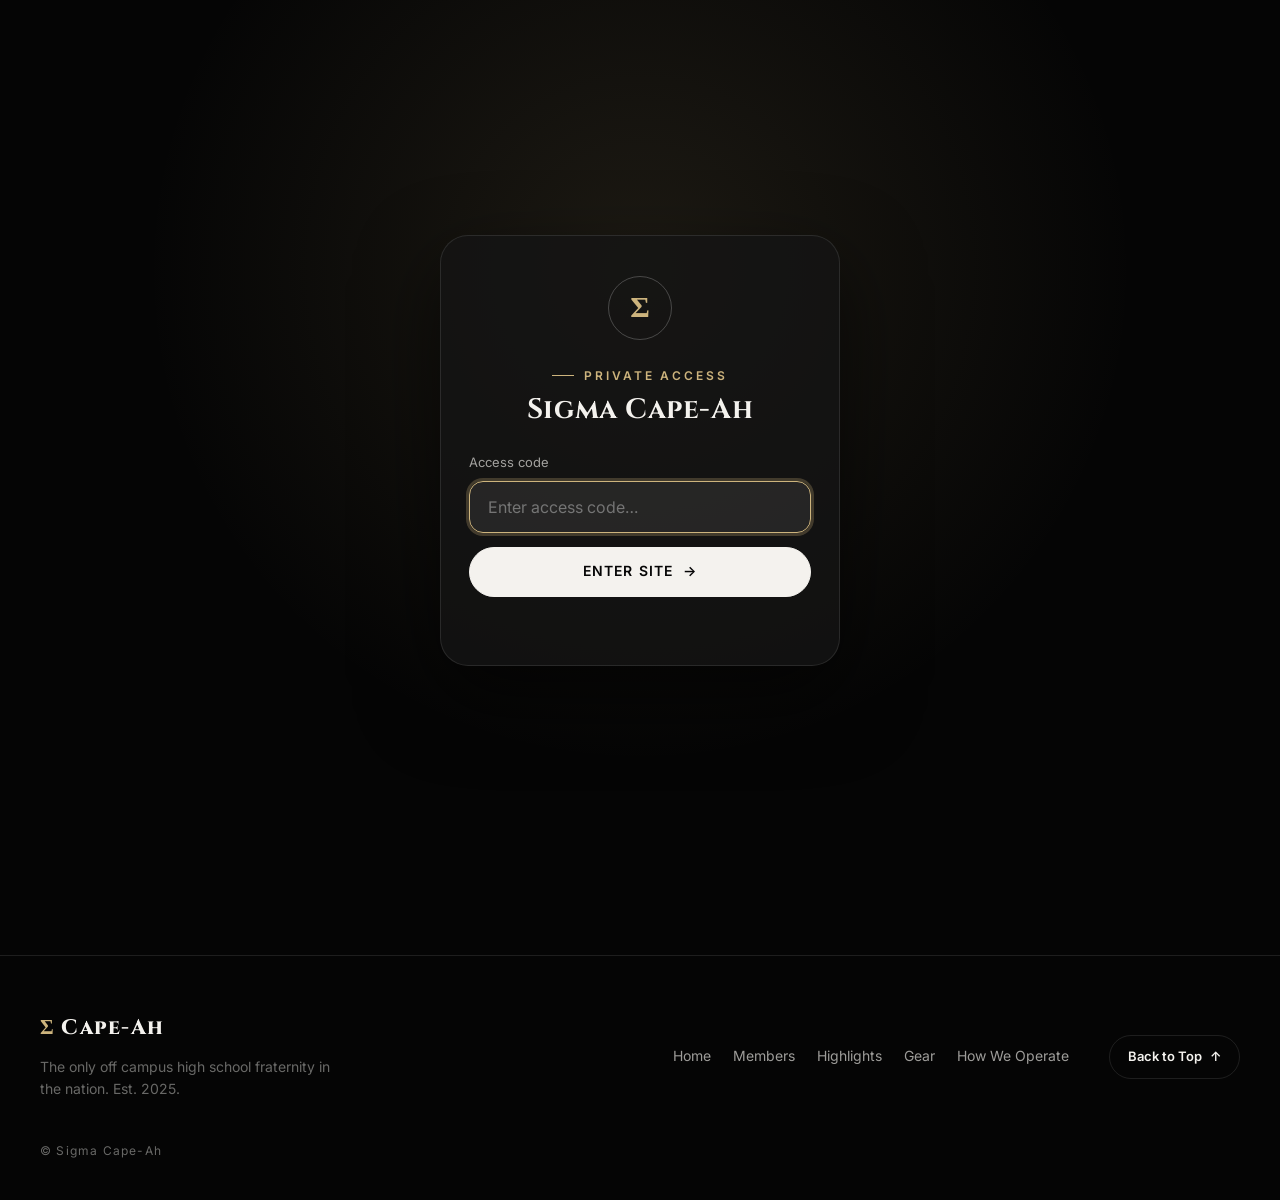
==== commit 63ece9f5: "Require the access code on every page and hide from search engines Show the password gate on all pag" ====
--- a/gear.html
+++ b/gear.html
@@ -6,6 +6,7 @@
   <title>Gear | Sigma Cape-Ah</title>
   <meta name="description" content="Official Sigma Cape-Ah merch: tees, hoodies, vests, and quarter zips." />
   <meta name="theme-color" content="#050505" />
+  <meta name="robots" content="noindex, nofollow" />
   <meta property="og:title" content="Gear | Sigma Cape-Ah" />
   <meta property="og:description" content="Official Sigma Cape-Ah merch: tees, hoodies, vests, and quarter zips." />
   <meta property="og:image" content="images/web/hero.jpg" />
@@ -14,16 +15,31 @@
   <link rel="preconnect" href="https://fonts.googleapis.com" />
   <link rel="preconnect" href="https://fonts.gstatic.com" crossorigin />
   <link href="https://fonts.googleapis.com/css2?family=Cinzel:wght@500;600;700;800&family=Inter:wght@300;400;500;600&display=swap" rel="stylesheet" />
-  <link rel="stylesheet" href="styles.css?v=20" />
+  <link rel="stylesheet" href="styles.css?v=21" />
 
   <script>
     document.documentElement.classList.add("js");
     try { if (sessionStorage.getItem("siteAccess") === "granted") document.documentElement.classList.add("access-granted"); } catch (e) {}
   </script>
-  <script src="script.js?v=20" defer></script>
+  <script src="script.js?v=21" defer></script>
 </head>
 
 <body>
+
+  <div id="passwordOverlay" role="dialog" aria-modal="true" aria-labelledby="gate-title">
+    <form class="passwordBox" id="passwordForm" novalidate>
+      <div class="sigil" aria-hidden="true">Σ</div>
+      <p class="label">Private Access</p>
+      <h2 id="gate-title" translate="no">Sigma Cape-Ah</h2>
+
+      <label for="passwordInput">Access code</label>
+      <input type="password" id="passwordInput" name="access-code" placeholder="Enter access code…" autocomplete="off" autocapitalize="off" spellcheck="false" required />
+
+      <button type="submit" class="btn" id="passwordButton">Enter Site <span class="arrow" aria-hidden="true">→</span></button>
+
+      <p id="passwordError" role="alert" aria-live="polite"></p>
+    </form>
+  </div>
 
   <a class="skip-link" href="#main">Skip to Content</a>
 
--- a/styles.css
+++ b/styles.css
@@ -388,7 +388,7 @@
   padding: 24px var(--gutter-r) 24px var(--gutter);
   background:
     radial-gradient(circle at 50% 30%, rgba(205, 180, 125, 0.12), transparent 55%),
-    rgba(0, 0, 0, 0.94);
+    #050505;
   -webkit-backdrop-filter: blur(16px);
   backdrop-filter: blur(16px);
   overscroll-behavior: contain;
